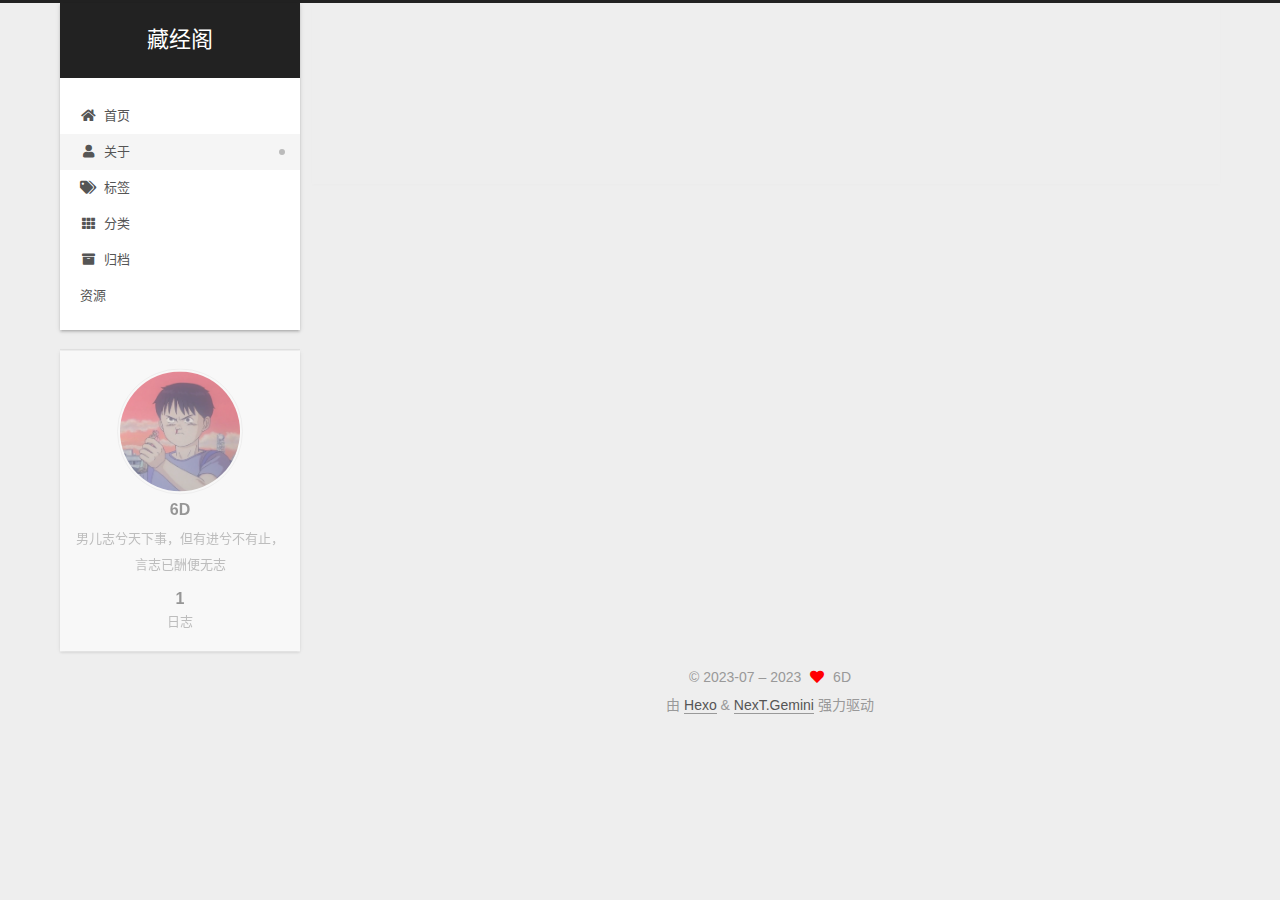
==== about/index.html @ 5d613f97 "Site updated: 2023-07-07 13:40:07" ====
<!DOCTYPE html>
<html lang="zh-CN">
<head>
  <meta charset="UTF-8">
<meta name="viewport" content="width=device-width, initial-scale=1, maximum-scale=2">
<meta name="theme-color" content="#222">
<meta name="generator" content="Hexo 6.3.0">
  <link rel="apple-touch-icon" sizes="180x180" href="/images/apple-touch-icon-next.png">
  <link rel="icon" type="image/png" sizes="32x32" href="/images/favicon-32x32-next.png">
  <link rel="icon" type="image/png" sizes="16x16" href="/images/favicon-16x16-next.png">
  <link rel="mask-icon" href="/images/logo.svg" color="#222">

<link rel="stylesheet" href="/css/main.css">


<link rel="stylesheet" href="/lib/font-awesome/css/all.min.css">

<script id="hexo-configurations">
    var NexT = window.NexT || {};
    var CONFIG = {"hostname":"6d-pj.github.io","root":"/","scheme":"Gemini","version":"7.8.0","exturl":false,"sidebar":{"position":"left","display":"post","padding":18,"offset":12,"onmobile":false},"copycode":{"enable":false,"show_result":false,"style":null},"back2top":{"enable":true,"sidebar":false,"scrollpercent":false},"bookmark":{"enable":false,"color":"#222","save":"auto"},"fancybox":false,"mediumzoom":false,"lazyload":false,"pangu":false,"comments":{"style":"tabs","active":null,"storage":true,"lazyload":false,"nav":null},"algolia":{"hits":{"per_page":10},"labels":{"input_placeholder":"Search for Posts","hits_empty":"We didn't find any results for the search: ${query}","hits_stats":"${hits} results found in ${time} ms"}},"localsearch":{"enable":false,"trigger":"auto","top_n_per_article":1,"unescape":false,"preload":false},"motion":{"enable":true,"async":false,"transition":{"post_block":"fadeIn","post_header":"slideDownIn","post_body":"slideDownIn","coll_header":"slideLeftIn","sidebar":"slideUpIn"}}};
  </script>

  <meta name="description" content="男儿志兮天下事，但有进兮不有止，言志已酬便无志">
<meta property="og:type" content="website">
<meta property="og:title" content="关于">
<meta property="og:url" content="https://6d-pj.github.io/about/index.html">
<meta property="og:site_name" content="藏经阁">
<meta property="og:description" content="男儿志兮天下事，但有进兮不有止，言志已酬便无志">
<meta property="og:locale" content="zh_CN">
<meta property="article:published_time" content="2023-07-07T03:17:00.000Z">
<meta property="article:modified_time" content="2023-07-07T03:21:15.399Z">
<meta property="article:author" content="6D">
<meta name="twitter:card" content="summary">

<link rel="canonical" href="https://6d-pj.github.io/about/">


<script id="page-configurations">
  // https://hexo.io/docs/variables.html
  CONFIG.page = {
    sidebar: "",
    isHome : false,
    isPost : false,
    lang   : 'zh-CN'
  };
</script>

  <title>关于 | 藏经阁
</title>
  






  <noscript>
  <style>
  .use-motion .brand,
  .use-motion .menu-item,
  .sidebar-inner,
  .use-motion .post-block,
  .use-motion .pagination,
  .use-motion .comments,
  .use-motion .post-header,
  .use-motion .post-body,
  .use-motion .collection-header { opacity: initial; }

  .use-motion .site-title,
  .use-motion .site-subtitle {
    opacity: initial;
    top: initial;
  }

  .use-motion .logo-line-before i { left: initial; }
  .use-motion .logo-line-after i { right: initial; }
  </style>
</noscript>

</head>

<body itemscope itemtype="http://schema.org/WebPage">
  <div class="container use-motion">
    <div class="headband"></div>

    <header class="header" itemscope itemtype="http://schema.org/WPHeader">
      <div class="header-inner"><div class="site-brand-container">
  <div class="site-nav-toggle">
    <div class="toggle" aria-label="切换导航栏">
      <span class="toggle-line toggle-line-first"></span>
      <span class="toggle-line toggle-line-middle"></span>
      <span class="toggle-line toggle-line-last"></span>
    </div>
  </div>

  <div class="site-meta">

    <a href="/" class="brand" rel="start">
      <span class="logo-line-before"><i></i></span>
      <h1 class="site-title">藏经阁</h1>
      <span class="logo-line-after"><i></i></span>
    </a>
  </div>

  <div class="site-nav-right">
    <div class="toggle popup-trigger">
    </div>
  </div>
</div>




<nav class="site-nav">
  <ul id="menu" class="main-menu menu">
        <li class="menu-item menu-item-home">

    <a href="/" rel="section"><i class="fa fa-home fa-fw"></i>首页</a>

  </li>
        <li class="menu-item menu-item-about">

    <a href="/about/" rel="section"><i class="fa fa-user fa-fw"></i>关于</a>

  </li>
        <li class="menu-item menu-item-tags">

    <a href="/tags/" rel="section"><i class="fa fa-tags fa-fw"></i>标签</a>

  </li>
        <li class="menu-item menu-item-categories">

    <a href="/categories/" rel="section"><i class="fa fa-th fa-fw"></i>分类</a>

  </li>
        <li class="menu-item menu-item-archives">

    <a href="/archives/" rel="section"><i class="fa fa-archive fa-fw"></i>归档</a>

  </li>
        <li class="menu-item menu-item-resources">

    <a href="/resources/" rel="section"><i class="download fa-fw"></i>资源</a>

  </li>
  </ul>
</nav>




</div>
    </header>

    
  <div class="back-to-top">
    <i class="fa fa-arrow-up"></i>
    <span>0%</span>
  </div>


    <main class="main">
      <div class="main-inner">
        <div class="content-wrap">
          
  
  

          <div class="content page posts-expand">
            

    
    
    
    <div class="post-block" lang="zh-CN">
      <header class="post-header">

<h1 class="post-title" itemprop="name headline">关于
</h1>

<div class="post-meta">
  

</div>

</header>

      
      
      
      <div class="post-body">
          
      </div>
      
      
      
    </div>
    

    
    
    


          </div>
          

<script>
  window.addEventListener('tabs:register', () => {
    let { activeClass } = CONFIG.comments;
    if (CONFIG.comments.storage) {
      activeClass = localStorage.getItem('comments_active') || activeClass;
    }
    if (activeClass) {
      let activeTab = document.querySelector(`a[href="#comment-${activeClass}"]`);
      if (activeTab) {
        activeTab.click();
      }
    }
  });
  if (CONFIG.comments.storage) {
    window.addEventListener('tabs:click', event => {
      if (!event.target.matches('.tabs-comment .tab-content .tab-pane')) return;
      let commentClass = event.target.classList[1];
      localStorage.setItem('comments_active', commentClass);
    });
  }
</script>

        </div>
          
  
  <div class="toggle sidebar-toggle">
    <span class="toggle-line toggle-line-first"></span>
    <span class="toggle-line toggle-line-middle"></span>
    <span class="toggle-line toggle-line-last"></span>
  </div>

  <aside class="sidebar">
    <div class="sidebar-inner">

      <ul class="sidebar-nav motion-element">
        <li class="sidebar-nav-toc">
          文章目录
        </li>
        <li class="sidebar-nav-overview">
          站点概览
        </li>
      </ul>

      <!--noindex-->
      <div class="post-toc-wrap sidebar-panel">
      </div>
      <!--/noindex-->

      <div class="site-overview-wrap sidebar-panel">
        <div class="site-author motion-element" itemprop="author" itemscope itemtype="http://schema.org/Person">
    <img class="site-author-image" itemprop="image" alt="6D"
      src="/images/avatar.jpg">
  <p class="site-author-name" itemprop="name">6D</p>
  <div class="site-description" itemprop="description">男儿志兮天下事，但有进兮不有止，言志已酬便无志</div>
</div>
<div class="site-state-wrap motion-element">
  <nav class="site-state">
      <div class="site-state-item site-state-posts">
          <a href="/archives/">
        
          <span class="site-state-item-count">1</span>
          <span class="site-state-item-name">日志</span>
        </a>
      </div>
  </nav>
</div>



      </div>

    </div>
  </aside>
  <div id="sidebar-dimmer"></div>


      </div>
    </main>

    <footer class="footer">
      <div class="footer-inner">
        

        

<div class="copyright">
  
  &copy; 2023-07 – 
  <span itemprop="copyrightYear">2023</span>
  <span class="with-love">
    <i class="fa fa-heart"></i>
  </span>
  <span class="author" itemprop="copyrightHolder">6D</span>
</div>
  <div class="powered-by">由 <a href="https://hexo.io/" class="theme-link" rel="noopener" target="_blank">Hexo</a> & <a href="https://theme-next.org/" class="theme-link" rel="noopener" target="_blank">NexT.Gemini</a> 强力驱动
  </div>

        








      </div>
    </footer>
  </div>

  
  <script src="/lib/anime.min.js"></script>
  <script src="/lib/velocity/velocity.min.js"></script>
  <script src="/lib/velocity/velocity.ui.min.js"></script>

<script src="/js/utils.js"></script>

<script src="/js/motion.js"></script>


<script src="/js/schemes/pisces.js"></script>


<script src="/js/next-boot.js"></script>




  















  

  

</body>
</html>
---- css/main.css ----
:root {
  --body-bg-color: #eee;
  --content-bg-color: #fff;
  --card-bg-color: #f5f5f5;
  --text-color: #555;
  --blockquote-color: #666;
  --link-color: #555;
  --link-hover-color: #222;
  --brand-color: #fff;
  --brand-hover-color: #fff;
  --table-row-odd-bg-color: #f9f9f9;
  --table-row-hover-bg-color: #f5f5f5;
  --menu-item-bg-color: #f5f5f5;
  --btn-default-bg: #fff;
  --btn-default-color: #555;
  --btn-default-border-color: #555;
  --btn-default-hover-bg: #222;
  --btn-default-hover-color: #fff;
  --btn-default-hover-border-color: #222;
}
html {
  line-height: 1.15; /* 1 */
  -webkit-text-size-adjust: 100%; /* 2 */
}
body {
  margin: 0;
}
main {
  display: block;
}
h1 {
  font-size: 2em;
  margin: 0.67em 0;
}
hr {
  box-sizing: content-box; /* 1 */
  height: 0; /* 1 */
  overflow: visible; /* 2 */
}
pre {
  font-family: monospace, monospace; /* 1 */
  font-size: 1em; /* 2 */
}
a {
  background: transparent;
}
abbr[title] {
  border-bottom: none; /* 1 */
  text-decoration: underline; /* 2 */
  text-decoration: underline dotted; /* 2 */
}
b,
strong {
  font-weight: bolder;
}
code,
kbd,
samp {
  font-family: monospace, monospace; /* 1 */
  font-size: 1em; /* 2 */
}
small {
  font-size: 80%;
}
sub,
sup {
  font-size: 75%;
  line-height: 0;
  position: relative;
  vertical-align: baseline;
}
sub {
  bottom: -0.25em;
}
sup {
  top: -0.5em;
}
img {
  border-style: none;
}
button,
input,
optgroup,
select,
textarea {
  font-family: inherit; /* 1 */
  font-size: 100%; /* 1 */
  line-height: 1.15; /* 1 */
  margin: 0; /* 2 */
}
button,
input {
/* 1 */
  overflow: visible;
}
button,
select {
/* 1 */
  text-transform: none;
}
button,
[type='button'],
[type='reset'],
[type='submit'] {
  -webkit-appearance: button;
}
button::-moz-focus-inner,
[type='button']::-moz-focus-inner,
[type='reset']::-moz-focus-inner,
[type='submit']::-moz-focus-inner {
  border-style: none;
  padding: 0;
}
button:-moz-focusring,
[type='button']:-moz-focusring,
[type='reset']:-moz-focusring,
[type='submit']:-moz-focusring {
  outline: 1px dotted ButtonText;
}
fieldset {
  padding: 0.35em 0.75em 0.625em;
}
legend {
  box-sizing: border-box; /* 1 */
  color: inherit; /* 2 */
  display: table; /* 1 */
  max-width: 100%; /* 1 */
  padding: 0; /* 3 */
  white-space: normal; /* 1 */
}
progress {
  vertical-align: baseline;
}
textarea {
  overflow: auto;
}
[type='checkbox'],
[type='radio'] {
  box-sizing: border-box; /* 1 */
  padding: 0; /* 2 */
}
[type='number']::-webkit-inner-spin-button,
[type='number']::-webkit-outer-spin-button {
  height: auto;
}
[type='search'] {
  outline-offset: -2px; /* 2 */
  -webkit-appearance: textfield; /* 1 */
}
[type='search']::-webkit-search-decoration {
  -webkit-appearance: none;
}
::-webkit-file-upload-button {
  font: inherit; /* 2 */
  -webkit-appearance: button; /* 1 */
}
details {
  display: block;
}
summary {
  display: list-item;
}
template {
  display: none;
}
[hidden] {
  display: none;
}
::selection {
  background: #262a30;
  color: #eee;
}
html,
body {
  height: 100%;
}
body {
  background: var(--body-bg-color);
  color: var(--text-color);
  font-family: 'Lato', "PingFang SC", "Microsoft YaHei", sans-serif;
  font-size: 1em;
  line-height: 2;
}
@media (max-width: 991px) {
  body {
    padding-left: 0 !important;
    padding-right: 0 !important;
  }
}
h1,
h2,
h3,
h4,
h5,
h6 {
  font-family: 'Lato', "PingFang SC", "Microsoft YaHei", sans-serif;
  font-weight: bold;
  line-height: 1.5;
  margin: 20px 0 15px;
}
h1 {
  font-size: 1.5em;
}
h2 {
  font-size: 1.375em;
}
h3 {
  font-size: 1.25em;
}
h4 {
  font-size: 1.125em;
}
h5 {
  font-size: 1em;
}
h6 {
  font-size: 0.875em;
}
p {
  margin: 0 0 20px 0;
}
a,
span.exturl {
  border-bottom: 1px solid #999;
  color: var(--link-color);
  outline: 0;
  text-decoration: none;
  overflow-wrap: break-word;
  word-wrap: break-word;
  cursor: pointer;
}
a:hover,
span.exturl:hover {
  border-bottom-color: var(--link-hover-color);
  color: var(--link-hover-color);
}
iframe,
img,
video {
  display: block;
  margin-left: auto;
  margin-right: auto;
  max-width: 100%;
}
hr {
  background-image: repeating-linear-gradient(-45deg, #ddd, #ddd 4px, transparent 4px, transparent 8px);
  border: 0;
  height: 3px;
  margin: 40px 0;
}
blockquote {
  border-left: 4px solid #ddd;
  color: var(--blockquote-color);
  margin: 0;
  padding: 0 15px;
}
blockquote cite::before {
  content: '-';
  padding: 0 5px;
}
dt {
  font-weight: bold;
}
dd {
  margin: 0;
  padding: 0;
}
kbd {
  background-color: #f5f5f5;
  background-image: linear-gradient(#eee, #fff, #eee);
  border: 1px solid #ccc;
  border-radius: 0.2em;
  box-shadow: 0.1em 0.1em 0.2em rgba(0,0,0,0.1);
  color: #555;
  font-family: inherit;
  padding: 0.1em 0.3em;
  white-space: nowrap;
}
.table-container {
  overflow: auto;
}
table {
  border-collapse: collapse;
  border-spacing: 0;
  font-size: 0.875em;
  margin: 0 0 20px 0;
  width: 100%;
}
tbody tr:nth-of-type(odd) {
  background: var(--table-row-odd-bg-color);
}
tbody tr:hover {
  background: var(--table-row-hover-bg-color);
}
caption,
th,
td {
  font-weight: normal;
  padding: 8px;
  vertical-align: middle;
}
th,
td {
  border: 1px solid #ddd;
  border-bottom: 3px solid #ddd;
}
th {
  font-weight: 700;
  padding-bottom: 10px;
}
td {
  border-bottom-width: 1px;
}
.btn {
  background: var(--btn-default-bg);
  border: 2px solid var(--btn-default-border-color);
  border-radius: 2px;
  color: var(--btn-default-color);
  display: inline-block;
  font-size: 0.875em;
  line-height: 2;
  padding: 0 20px;
  text-decoration: none;
  transition-property: background-color;
  transition-delay: 0s;
  transition-duration: 0.2s;
  transition-timing-function: ease-in-out;
}
.btn:hover {
  background: var(--btn-default-hover-bg);
  border-color: var(--btn-default-hover-border-color);
  color: var(--btn-default-hover-color);
}
.btn + .btn {
  margin: 0 0 8px 8px;
}
.btn .fa-fw {
  text-align: left;
  width: 1.285714285714286em;
}
.toggle {
  line-height: 0;
}
.toggle .toggle-line {
  background: #fff;
  display: inline-block;
  height: 2px;
  left: 0;
  position: relative;
  top: 0;
  transition: all 0.4s;
  vertical-align: top;
  width: 100%;
}
.toggle .toggle-line:not(:first-child) {
  margin-top: 3px;
}
.toggle.toggle-arrow .toggle-line-first {
  left: 50%;
  top: 2px;
  transform: rotate(45deg);
  width: 50%;
}
.toggle.toggle-arrow .toggle-line-middle {
  left: 2px;
  width: 90%;
}
.toggle.toggle-arrow .toggle-line-last {
  left: 50%;
  top: -2px;
  transform: rotate(-45deg);
  width: 50%;
}
.toggle.toggle-close .toggle-line-first {
  transform: rotate(-45deg);
  top: 5px;
}
.toggle.toggle-close .toggle-line-middle {
  opacity: 0;
}
.toggle.toggle-close .toggle-line-last {
  transform: rotate(45deg);
  top: -5px;
}
.highlight,
pre {
  background: #f7f7f7;
  color: #4d4d4c;
  line-height: 1.6;
  margin: 0 auto 20px;
}
pre,
code {
  font-family: consolas, Menlo, monospace, "PingFang SC", "Microsoft YaHei";
}
code {
  background: #eee;
  border-radius: 3px;
  color: #555;
  padding: 2px 4px;
  overflow-wrap: break-word;
  word-wrap: break-word;
}
.highlight *::selection {
  background: #d6d6d6;
}
.highlight pre {
  border: 0;
  margin: 0;
  padding: 10px 0;
}
.highlight table {
  border: 0;
  margin: 0;
  width: auto;
}
.highlight td {
  border: 0;
  padding: 0;
}
.highlight figcaption {
  background: #eff2f3;
  color: #4d4d4c;
  display: flex;
  font-size: 0.875em;
  justify-content: space-between;
  line-height: 1.2;
  padding: 0.5em;
}
.highlight figcaption a {
  color: #4d4d4c;
}
.highlight figcaption a:hover {
  border-bottom-color: #4d4d4c;
}
.highlight .gutter {
  -moz-user-select: none;
  -ms-user-select: none;
  -webkit-user-select: none;
  user-select: none;
}
.highlight .gutter pre {
  background: #eff2f3;
  color: #869194;
  padding-left: 10px;
  padding-right: 10px;
  text-align: right;
}
.highlight .code pre {
  background: #f7f7f7;
  padding-left: 10px;
  width: 100%;
}
.gist table {
  width: auto;
}
.gist table td {
  border: 0;
}
pre {
  overflow: auto;
  padding: 10px;
}
pre code {
  background: none;
  color: #4d4d4c;
  font-size: 0.875em;
  padding: 0;
  text-shadow: none;
}
pre .deletion {
  background: #fdd;
}
pre .addition {
  background: #dfd;
}
pre .meta {
  color: #eab700;
  -moz-user-select: none;
  -ms-user-select: none;
  -webkit-user-select: none;
  user-select: none;
}
pre .comment {
  color: #8e908c;
}
pre .variable,
pre .attribute,
pre .tag,
pre .name,
pre .regexp,
pre .ruby .constant,
pre .xml .tag .title,
pre .xml .pi,
pre .xml .doctype,
pre .html .doctype,
pre .css .id,
pre .css .class,
pre .css .pseudo {
  color: #c82829;
}
pre .number,
pre .preprocessor,
pre .built_in,
pre .builtin-name,
pre .literal,
pre .params,
pre .constant,
pre .command {
  color: #f5871f;
}
pre .ruby .class .title,
pre .css .rules .attribute,
pre .string,
pre .symbol,
pre .value,
pre .inheritance,
pre .header,
pre .ruby .symbol,
pre .xml .cdata,
pre .special,
pre .formula {
  color: #718c00;
}
pre .title,
pre .css .hexcolor {
  color: #3e999f;
}
pre .function,
pre .python .decorator,
pre .python .title,
pre .ruby .function .title,
pre .ruby .title .keyword,
pre .perl .sub,
pre .javascript .title,
pre .coffeescript .title {
  color: #4271ae;
}
pre .keyword,
pre .javascript .function {
  color: #8959a8;
}
.blockquote-center {
  border-left: none;
  margin: 40px 0;
  padding: 0;
  position: relative;
  text-align: center;
}
.blockquote-center .fa {
  display: block;
  opacity: 0.6;
  position: absolute;
  width: 100%;
}
.blockquote-center .fa-quote-left {
  border-top: 1px solid #ccc;
  text-align: left;
  top: -20px;
}
.blockquote-center .fa-quote-right {
  border-bottom: 1px solid #ccc;
  text-align: right;
  bottom: -20px;
}
.blockquote-center p,
.blockquote-center div {
  text-align: center;
}
.post-body .group-picture img {
  margin: 0 auto;
  padding: 0 3px;
}
.group-picture-row {
  margin-bottom: 6px;
  overflow: hidden;
}
.group-picture-column {
  float: left;
  margin-bottom: 10px;
}
.post-body .label {
  color: #555;
  display: inline;
  padding: 0 2px;
}
.post-body .label.default {
  background: #f0f0f0;
}
.post-body .label.primary {
  background: #efe6f7;
}
.post-body .label.info {
  background: #e5f2f8;
}
.post-body .label.success {
  background: #e7f4e9;
}
.post-body .label.warning {
  background: #fcf6e1;
}
.post-body .label.danger {
  background: #fae8eb;
}
.post-body .tabs {
  margin-bottom: 20px;
}
.post-body .tabs,
.tabs-comment {
  display: block;
  padding-top: 10px;
  position: relative;
}
.post-body .tabs ul.nav-tabs,
.tabs-comment ul.nav-tabs {
  display: flex;
  flex-wrap: wrap;
  margin: 0;
  margin-bottom: -1px;
  padding: 0;
}
@media (max-width: 413px) {
  .post-body .tabs ul.nav-tabs,
  .tabs-comment ul.nav-tabs {
    display: block;
    margin-bottom: 5px;
  }
}
.post-body .tabs ul.nav-tabs li.tab,
.tabs-comment ul.nav-tabs li.tab {
  border-bottom: 1px solid #ddd;
  border-left: 1px solid transparent;
  border-right: 1px solid transparent;
  border-top: 3px solid transparent;
  flex-grow: 1;
  list-style-type: none;
  border-radius: 0 0 0 0;
}
@media (max-width: 413px) {
  .post-body .tabs ul.nav-tabs li.tab,
  .tabs-comment ul.nav-tabs li.tab {
    border-bottom: 1px solid transparent;
    border-left: 3px solid transparent;
    border-right: 1px solid transparent;
    border-top: 1px solid transparent;
  }
}
@media (max-width: 413px) {
  .post-body .tabs ul.nav-tabs li.tab,
  .tabs-comment ul.nav-tabs li.tab {
    border-radius: 0;
  }
}
.post-body .tabs ul.nav-tabs li.tab a,
.tabs-comment ul.nav-tabs li.tab a {
  border-bottom: initial;
  display: block;
  line-height: 1.8;
  outline: 0;
  padding: 0.25em 0.75em;
  text-align: center;
  transition-delay: 0s;
  transition-duration: 0.2s;
  transition-timing-function: ease-out;
}
.post-body .tabs ul.nav-tabs li.tab a i,
.tabs-comment ul.nav-tabs li.tab a i {
  width: 1.285714285714286em;
}
.post-body .tabs ul.nav-tabs li.tab.active,
.tabs-comment ul.nav-tabs li.tab.active {
  border-bottom: 1px solid transparent;
  border-left: 1px solid #ddd;
  border-right: 1px solid #ddd;
  border-top: 3px solid #fc6423;
}
@media (max-width: 413px) {
  .post-body .tabs ul.nav-tabs li.tab.active,
  .tabs-comment ul.nav-tabs li.tab.active {
    border-bottom: 1px solid #ddd;
    border-left: 3px solid #fc6423;
    border-right: 1px solid #ddd;
    border-top: 1px solid #ddd;
  }
}
.post-body .tabs ul.nav-tabs li.tab.active a,
.tabs-comment ul.nav-tabs li.tab.active a {
  color: var(--link-color);
  cursor: default;
}
.post-body .tabs .tab-content .tab-pane,
.tabs-comment .tab-content .tab-pane {
  border: 1px solid #ddd;
  border-top: 0;
  padding: 20px 20px 0 20px;
  border-radius: 0;
}
.post-body .tabs .tab-content .tab-pane:not(.active),
.tabs-comment .tab-content .tab-pane:not(.active) {
  display: none;
}
.post-body .tabs .tab-content .tab-pane.active,
.tabs-comment .tab-content .tab-pane.active {
  display: block;
}
.post-body .tabs .tab-content .tab-pane.active:nth-of-type(1),
.tabs-comment .tab-content .tab-pane.active:nth-of-type(1) {
  border-radius: 0 0 0 0;
}
@media (max-width: 413px) {
  .post-body .tabs .tab-content .tab-pane.active:nth-of-type(1),
  .tabs-comment .tab-content .tab-pane.active:nth-of-type(1) {
    border-radius: 0;
  }
}
.post-body .note {
  border-radius: 3px;
  margin-bottom: 20px;
  padding: 1em;
  position: relative;
  border: 1px solid #eee;
  border-left-width: 5px;
}
.post-body .note h2,
.post-body .note h3,
.post-body .note h4,
.post-body .note h5,
.post-body .note h6 {
  margin-top: 0;
  border-bottom: initial;
  margin-bottom: 0;
  padding-top: 0;
}
.post-body .note p:first-child,
.post-body .note ul:first-child,
.post-body .note ol:first-child,
.post-body .note table:first-child,
.post-body .note pre:first-child,
.post-body .note blockquote:first-child,
.post-body .note img:first-child {
  margin-top: 0;
}
.post-body .note p:last-child,
.post-body .note ul:last-child,
.post-body .note ol:last-child,
.post-body .note table:last-child,
.post-body .note pre:last-child,
.post-body .note blockquote:last-child,
.post-body .note img:last-child {
  margin-bottom: 0;
}
.post-body .note.default {
  border-left-color: #777;
}
.post-body .note.default h2,
.post-body .note.default h3,
.post-body .note.default h4,
.post-body .note.default h5,
.post-body .note.default h6 {
  color: #777;
}
.post-body .note.primary {
  border-left-color: #6f42c1;
}
.post-body .note.primary h2,
.post-body .note.primary h3,
.post-body .note.primary h4,
.post-body .note.primary h5,
.post-body .note.primary h6 {
  color: #6f42c1;
}
.post-body .note.info {
  border-left-color: #428bca;
}
.post-body .note.info h2,
.post-body .note.info h3,
.post-body .note.info h4,
.post-body .note.info h5,
.post-body .note.info h6 {
  color: #428bca;
}
.post-body .note.success {
  border-left-color: #5cb85c;
}
.post-body .note.success h2,
.post-body .note.success h3,
.post-body .note.success h4,
.post-body .note.success h5,
.post-body .note.success h6 {
  color: #5cb85c;
}
.post-body .note.warning {
  border-left-color: #f0ad4e;
}
.post-body .note.warning h2,
.post-body .note.warning h3,
.post-body .note.warning h4,
.post-body .note.warning h5,
.post-body .note.warning h6 {
  color: #f0ad4e;
}
.post-body .note.danger {
  border-left-color: #d9534f;
}
.post-body .note.danger h2,
.post-body .note.danger h3,
.post-body .note.danger h4,
.post-body .note.danger h5,
.post-body .note.danger h6 {
  color: #d9534f;
}
.pagination .prev,
.pagination .next,
.pagination .page-number,
.pagination .space {
  display: inline-block;
  margin: 0 10px;
  padding: 0 11px;
  position: relative;
  top: -1px;
}
@media (max-width: 767px) {
  .pagination .prev,
  .pagination .next,
  .pagination .page-number,
  .pagination .space {
    margin: 0 5px;
  }
}
.pagination {
  border-top: 1px solid #eee;
  margin: 120px 0 0;
  text-align: center;
}
.pagination .prev,
.pagination .next,
.pagination .page-number {
  border-bottom: 0;
  border-top: 1px solid #eee;
  transition-property: border-color;
  transition-delay: 0s;
  transition-duration: 0.2s;
  transition-timing-function: ease-in-out;
}
.pagination .prev:hover,
.pagination .next:hover,
.pagination .page-number:hover {
  border-top-color: #222;
}
.pagination .space {
  margin: 0;
  padding: 0;
}
.pagination .prev {
  margin-left: 0;
}
.pagination .next {
  margin-right: 0;
}
.pagination .page-number.current {
  background: #ccc;
  border-top-color: #ccc;
  color: #fff;
}
@media (max-width: 767px) {
  .pagination {
    border-top: none;
  }
  .pagination .prev,
  .pagination .next,
  .pagination .page-number {
    border-bottom: 1px solid #eee;
    border-top: 0;
    margin-bottom: 10px;
    padding: 0 10px;
  }
  .pagination .prev:hover,
  .pagination .next:hover,
  .pagination .page-number:hover {
    border-bottom-color: #222;
  }
}
.comments {
  margin-top: 60px;
  overflow: hidden;
}
.comment-button-group {
  display: flex;
  flex-wrap: wrap-reverse;
  justify-content: center;
  margin: 1em 0;
}
.comment-button-group .comment-button {
  margin: 0.1em 0.2em;
}
.comment-button-group .comment-button.active {
  background: var(--btn-default-hover-bg);
  border-color: var(--btn-default-hover-border-color);
  color: var(--btn-default-hover-color);
}
.comment-position {
  display: none;
}
.comment-position.active {
  display: block;
}
.tabs-comment {
  background: var(--content-bg-color);
  margin-top: 4em;
  padding-top: 0;
}
.tabs-comment .comments {
  border: 0;
  box-shadow: none;
  margin-top: 0;
  padding-top: 0;
}
.container {
  min-height: 100%;
  position: relative;
}
.main-inner {
  margin: 0 auto;
  width: calc(100% - 20px);
}
@media (min-width: 1200px) {
  .main-inner {
    width: 1160px;
  }
}
@media (min-width: 1600px) {
  .main-inner {
    width: 73%;
  }
}
@media (max-width: 767px) {
  .content-wrap {
    padding: 0 20px;
  }
}
.header {
  background: transparent;
}
.header-inner {
  margin: 0 auto;
  width: calc(100% - 20px);
}
@media (min-width: 1200px) {
  .header-inner {
    width: 1160px;
  }
}
@media (min-width: 1600px) {
  .header-inner {
    width: 73%;
  }
}
.site-brand-container {
  display: flex;
  flex-shrink: 0;
  padding: 0 10px;
}
.headband {
  background: #222;
  height: 3px;
}
.site-meta {
  flex-grow: 1;
  text-align: center;
}
@media (max-width: 767px) {
  .site-meta {
    text-align: center;
  }
}
.brand {
  border-bottom: none;
  color: var(--brand-color);
  display: inline-block;
  line-height: 1.375em;
  padding: 0 40px;
  position: relative;
}
.brand:hover {
  color: var(--brand-hover-color);
}
.site-title {
  font-family: 'Lato', "PingFang SC", "Microsoft YaHei", sans-serif;
  font-size: 1.375em;
  font-weight: normal;
  margin: 0;
}
.site-subtitle {
  color: #ddd;
  font-size: 0.8125em;
  margin: 10px 0;
}
.use-motion .brand {
  opacity: 0;
}
.use-motion .site-title,
.use-motion .site-subtitle,
.use-motion .custom-logo-image {
  opacity: 0;
  position: relative;
  top: -10px;
}
.site-nav-toggle,
.site-nav-right {
  display: none;
}
@media (max-width: 767px) {
  .site-nav-toggle,
  .site-nav-right {
    display: flex;
    flex-direction: column;
    justify-content: center;
  }
}
.site-nav-toggle .toggle,
.site-nav-right .toggle {
  color: var(--text-color);
  padding: 10px;
  width: 22px;
}
.site-nav-toggle .toggle .toggle-line,
.site-nav-right .toggle .toggle-line {
  background: var(--text-color);
  border-radius: 1px;
}
.site-nav {
  display: block;
}
@media (max-width: 767px) {
  .site-nav {
    clear: both;
    display: none;
  }
}
.site-nav.site-nav-on {
  display: block;
}
.menu {
  margin-top: 20px;
  padding-left: 0;
  text-align: center;
}
.menu-item {
  display: inline-block;
  list-style: none;
  margin: 0 10px;
}
@media (max-width: 767px) {
  .menu-item {
    display: block;
    margin-top: 10px;
  }
  .menu-item.menu-item-search {
    display: none;
  }
}
.menu-item a,
.menu-item span.exturl {
  border-bottom: 0;
  display: block;
  font-size: 0.8125em;
  transition-property: border-color;
  transition-delay: 0s;
  transition-duration: 0.2s;
  transition-timing-function: ease-in-out;
}
@media (hover: none) {
  .menu-item a:hover,
  .menu-item span.exturl:hover {
    border-bottom-color: transparent !important;
  }
}
.menu-item .fa,
.menu-item .fab,
.menu-item .far,
.menu-item .fas {
  margin-right: 8px;
}
.menu-item .badge {
  display: inline-block;
  font-weight: bold;
  line-height: 1;
  margin-left: 0.35em;
  margin-top: 0.35em;
  text-align: center;
  white-space: nowrap;
}
@media (max-width: 767px) {
  .menu-item .badge {
    float: right;
    margin-left: 0;
  }
}
.menu-item-active a,
.menu .menu-item a:hover,
.menu .menu-item span.exturl:hover {
  background: var(--menu-item-bg-color);
}
.use-motion .menu-item {
  opacity: 0;
}
.sidebar {
  background: #222;
  bottom: 0;
  box-shadow: inset 0 2px 6px #000;
  position: fixed;
  top: 0;
}
@media (max-width: 991px) {
  .sidebar {
    display: none;
  }
}
.sidebar-inner {
  color: #999;
  padding: 18px 10px;
  text-align: center;
}
.cc-license {
  margin-top: 10px;
  text-align: center;
}
.cc-license .cc-opacity {
  border-bottom: none;
  opacity: 0.7;
}
.cc-license .cc-opacity:hover {
  opacity: 0.9;
}
.cc-license img {
  display: inline-block;
}
.site-author-image {
  border: 1px solid #eee;
  display: block;
  margin: 0 auto;
  max-width: 120px;
  padding: 2px;
  border-radius: 50%;
}
.site-author-name {
  color: var(--text-color);
  font-weight: 600;
  margin: 0;
  text-align: center;
}
.site-description {
  color: #999;
  font-size: 0.8125em;
  margin-top: 0;
  text-align: center;
}
.links-of-author {
  margin-top: 15px;
}
.links-of-author a,
.links-of-author span.exturl {
  border-bottom-color: #555;
  display: inline-block;
  font-size: 0.8125em;
  margin-bottom: 10px;
  margin-right: 10px;
  vertical-align: middle;
}
.links-of-author a::before,
.links-of-author span.exturl::before {
  background: #41ff4e;
  border-radius: 50%;
  content: ' ';
  display: inline-block;
  height: 4px;
  margin-right: 3px;
  vertical-align: middle;
  width: 4px;
}
.sidebar-button {
  margin-top: 15px;
}
.sidebar-button a {
  border: 1px solid #fc6423;
  border-radius: 4px;
  color: #fc6423;
  display: inline-block;
  padding: 0 15px;
}
.sidebar-button a .fa,
.sidebar-button a .fab,
.sidebar-button a .far,
.sidebar-button a .fas {
  margin-right: 5px;
}
.sidebar-button a:hover {
  background: #fc6423;
  border: 1px solid #fc6423;
  color: #fff;
}
.sidebar-button a:hover .fa,
.sidebar-button a:hover .fab,
.sidebar-button a:hover .far,
.sidebar-button a:hover .fas {
  color: #fff;
}
.links-of-blogroll {
  font-size: 0.8125em;
  margin-top: 10px;
}
.links-of-blogroll-title {
  font-size: 0.875em;
  font-weight: 600;
  margin-top: 0;
}
.links-of-blogroll-list {
  list-style: none;
  margin: 0;
  padding: 0;
}
#sidebar-dimmer {
  display: none;
}
@media (max-width: 767px) {
  #sidebar-dimmer {
    background: #000;
    display: block;
    height: 100%;
    left: 100%;
    opacity: 0;
    position: fixed;
    top: 0;
    width: 100%;
    z-index: 1100;
  }
  .sidebar-active + #sidebar-dimmer {
    opacity: 0.7;
    transform: translateX(-100%);
    transition: opacity 0.5s;
  }
}
.sidebar-nav {
  margin: 0;
  padding-bottom: 20px;
  padding-left: 0;
}
.sidebar-nav li {
  border-bottom: 1px solid transparent;
  color: var(--text-color);
  cursor: pointer;
  display: inline-block;
  font-size: 0.875em;
}
.sidebar-nav li.sidebar-nav-overview {
  margin-left: 10px;
}
.sidebar-nav li:hover {
  color: #fc6423;
}
.sidebar-nav .sidebar-nav-active {
  border-bottom-color: #fc6423;
  color: #fc6423;
}
.sidebar-nav .sidebar-nav-active:hover {
  color: #fc6423;
}
.sidebar-panel {
  display: none;
  overflow-x: hidden;
  overflow-y: auto;
}
.sidebar-panel-active {
  display: block;
}
.sidebar-toggle {
  background: #222;
  bottom: 45px;
  cursor: pointer;
  height: 14px;
  left: 30px;
  padding: 5px;
  position: fixed;
  width: 14px;
  z-index: 1300;
}
@media (max-width: 991px) {
  .sidebar-toggle {
    left: 20px;
    opacity: 0.8;
    display: none;
  }
}
.sidebar-toggle:hover .toggle-line {
  background: #fc6423;
}
.post-toc {
  font-size: 0.875em;
}
.post-toc ol {
  list-style: none;
  margin: 0;
  padding: 0 2px 5px 10px;
  text-align: left;
}
.post-toc ol > ol {
  padding-left: 0;
}
.post-toc ol a {
  transition-property: all;
  transition-delay: 0s;
  transition-duration: 0.2s;
  transition-timing-function: ease-in-out;
}
.post-toc .nav-item {
  line-height: 1.8;
  overflow: hidden;
  text-overflow: ellipsis;
  white-space: nowrap;
}
.post-toc .nav .nav-child {
  display: none;
}
.post-toc .nav .active > .nav-child {
  display: block;
}
.post-toc .nav .active-current > .nav-child {
  display: block;
}
.post-toc .nav .active-current > .nav-child > .nav-item {
  display: block;
}
.post-toc .nav .active > a {
  border-bottom-color: #fc6423;
  color: #fc6423;
}
.post-toc .nav .active-current > a {
  color: #fc6423;
}
.post-toc .nav .active-current > a:hover {
  color: #fc6423;
}
.site-state {
  display: flex;
  justify-content: center;
  line-height: 1.4;
  margin-top: 10px;
  overflow: hidden;
  text-align: center;
  white-space: nowrap;
}
.site-state-item {
  padding: 0 15px;
}
.site-state-item:not(:first-child) {
  border-left: 1px solid #eee;
}
.site-state-item a {
  border-bottom: none;
}
.site-state-item-count {
  display: block;
  font-size: 1em;
  font-weight: 600;
  text-align: center;
}
.site-state-item-name {
  color: #999;
  font-size: 0.8125em;
}
.footer {
  color: #999;
  font-size: 0.875em;
  padding: 20px 0;
}
.footer.footer-fixed {
  bottom: 0;
  left: 0;
  position: absolute;
  right: 0;
}
.footer-inner {
  box-sizing: border-box;
  margin: 0 auto;
  text-align: center;
  width: calc(100% - 20px);
}
@media (min-width: 1200px) {
  .footer-inner {
    width: 1160px;
  }
}
@media (min-width: 1600px) {
  .footer-inner {
    width: 73%;
  }
}
.languages {
  display: inline-block;
  font-size: 1.125em;
  position: relative;
}
.languages .lang-select-label span {
  margin: 0 0.5em;
}
.languages .lang-select {
  height: 100%;
  left: 0;
  opacity: 0;
  position: absolute;
  top: 0;
  width: 100%;
}
.with-love {
  color: #ff0000;
  display: inline-block;
  margin: 0 5px;
}
.powered-by,
.theme-info {
  display: inline-block;
}
@-moz-keyframes iconAnimate {
  0%, 100% {
    transform: scale(1);
  }
  10%, 30% {
    transform: scale(0.9);
  }
  20%, 40%, 60%, 80% {
    transform: scale(1.1);
  }
  50%, 70% {
    transform: scale(1.1);
  }
}
@-webkit-keyframes iconAnimate {
  0%, 100% {
    transform: scale(1);
  }
  10%, 30% {
    transform: scale(0.9);
  }
  20%, 40%, 60%, 80% {
    transform: scale(1.1);
  }
  50%, 70% {
    transform: scale(1.1);
  }
}
@-o-keyframes iconAnimate {
  0%, 100% {
    transform: scale(1);
  }
  10%, 30% {
    transform: scale(0.9);
  }
  20%, 40%, 60%, 80% {
    transform: scale(1.1);
  }
  50%, 70% {
    transform: scale(1.1);
  }
}
@keyframes iconAnimate {
  0%, 100% {
    transform: scale(1);
  }
  10%, 30% {
    transform: scale(0.9);
  }
  20%, 40%, 60%, 80% {
    transform: scale(1.1);
  }
  50%, 70% {
    transform: scale(1.1);
  }
}
.back-to-top {
  font-size: 12px;
  text-align: center;
  transition-delay: 0s;
  transition-duration: 0.2s;
  transition-timing-function: ease-in-out;
}
.back-to-top {
  background: #222;
  bottom: -100px;
  box-sizing: border-box;
  color: #fff;
  cursor: pointer;
  left: 30px;
  opacity: 0.6;
  padding: 0 6px;
  position: fixed;
  transition-property: bottom;
  z-index: 1300;
  width: 24px;
}
.back-to-top span {
  display: none;
}
.back-to-top:hover {
  color: #fc6423;
}
.back-to-top.back-to-top-on {
  bottom: 30px;
}
@media (max-width: 991px) {
  .back-to-top {
    left: 20px;
    opacity: 0.8;
  }
}
.post-body {
  font-family: 'Lato', "PingFang SC", "Microsoft YaHei", sans-serif;
  overflow-wrap: break-word;
  word-wrap: break-word;
}
@media (min-width: 1200px) {
  .post-body {
    font-size: 1.125em;
  }
}
.post-body .exturl .fa {
  font-size: 0.875em;
  margin-left: 4px;
}
.post-body .image-caption,
.post-body .figure .caption {
  color: #999;
  font-size: 0.875em;
  font-weight: bold;
  line-height: 1;
  margin: -20px auto 15px;
  text-align: center;
}
.post-sticky-flag {
  display: inline-block;
  transform: rotate(30deg);
}
.post-button {
  margin-top: 40px;
  text-align: center;
}
.use-motion .post-block,
.use-motion .pagination,
.use-motion .comments {
  opacity: 0;
}
.use-motion .post-header {
  opacity: 0;
}
.use-motion .post-body {
  opacity: 0;
}
.use-motion .collection-header {
  opacity: 0;
}
.posts-collapse {
  margin-left: 35px;
  position: relative;
}
@media (max-width: 767px) {
  .posts-collapse {
    margin-left: 0px;
    margin-right: 0px;
  }
}
.posts-collapse .collection-title {
  font-size: 1.125em;
  position: relative;
}
.posts-collapse .collection-title::before {
  background: #999;
  border: 1px solid #fff;
  border-radius: 50%;
  content: ' ';
  height: 10px;
  left: 0;
  margin-left: -6px;
  margin-top: -4px;
  position: absolute;
  top: 50%;
  width: 10px;
}
.posts-collapse .collection-year {
  font-size: 1.5em;
  font-weight: bold;
  margin: 60px 0;
  position: relative;
}
.posts-collapse .collection-year::before {
  background: #bbb;
  border-radius: 50%;
  content: ' ';
  height: 8px;
  left: 0;
  margin-left: -4px;
  margin-top: -4px;
  position: absolute;
  top: 50%;
  width: 8px;
}
.posts-collapse .collection-header {
  display: block;
  margin: 0 0 0 20px;
}
.posts-collapse .collection-header small {
  color: #bbb;
  margin-left: 5px;
}
.posts-collapse .post-header {
  border-bottom: 1px dashed #ccc;
  margin: 30px 0;
  padding-left: 15px;
  position: relative;
  transition-property: border;
  transition-delay: 0s;
  transition-duration: 0.2s;
  transition-timing-function: ease-in-out;
}
.posts-collapse .post-header::before {
  background: #bbb;
  border: 1px solid #fff;
  border-radius: 50%;
  content: ' ';
  height: 6px;
  left: 0;
  margin-left: -4px;
  position: absolute;
  top: 0.75em;
  transition-property: background;
  width: 6px;
  transition-delay: 0s;
  transition-duration: 0.2s;
  transition-timing-function: ease-in-out;
}
.posts-collapse .post-header:hover {
  border-bottom-color: #666;
}
.posts-collapse .post-header:hover::before {
  background: #222;
}
.posts-collapse .post-meta {
  display: inline;
  font-size: 0.75em;
  margin-right: 10px;
}
.posts-collapse .post-title {
  display: inline;
}
.posts-collapse .post-title a,
.posts-collapse .post-title span.exturl {
  border-bottom: none;
  color: var(--link-color);
}
.posts-collapse .post-title .fa-external-link-alt {
  font-size: 0.875em;
  margin-left: 5px;
}
.posts-collapse::before {
  background: #f5f5f5;
  content: ' ';
  height: 100%;
  left: 0;
  margin-left: -2px;
  position: absolute;
  top: 1.25em;
  width: 4px;
}
.post-eof {
  background: #ccc;
  height: 1px;
  margin: 80px auto 60px;
  text-align: center;
  width: 8%;
}
.post-block:last-of-type .post-eof {
  display: none;
}
.content {
  padding-top: 40px;
}
@media (min-width: 992px) {
  .post-body {
    text-align: justify;
  }
}
@media (max-width: 991px) {
  .post-body {
    text-align: justify;
  }
}
.post-body h1,
.post-body h2,
.post-body h3,
.post-body h4,
.post-body h5,
.post-body h6 {
  padding-top: 10px;
}
.post-body h1 .header-anchor,
.post-body h2 .header-anchor,
.post-body h3 .header-anchor,
.post-body h4 .header-anchor,
.post-body h5 .header-anchor,
.post-body h6 .header-anchor {
  border-bottom-style: none;
  color: #ccc;
  float: right;
  margin-left: 10px;
  visibility: hidden;
}
.post-body h1 .header-anchor:hover,
.post-body h2 .header-anchor:hover,
.post-body h3 .header-anchor:hover,
.post-body h4 .header-anchor:hover,
.post-body h5 .header-anchor:hover,
.post-body h6 .header-anchor:hover {
  color: inherit;
}
.post-body h1:hover .header-anchor,
.post-body h2:hover .header-anchor,
.post-body h3:hover .header-anchor,
.post-body h4:hover .header-anchor,
.post-body h5:hover .header-anchor,
.post-body h6:hover .header-anchor {
  visibility: visible;
}
.post-body iframe,
.post-body img,
.post-body video {
  margin-bottom: 20px;
}
.post-body .video-container {
  height: 0;
  margin-bottom: 20px;
  overflow: hidden;
  padding-top: 75%;
  position: relative;
  width: 100%;
}
.post-body .video-container iframe,
.post-body .video-container object,
.post-body .video-container embed {
  height: 100%;
  left: 0;
  margin: 0;
  position: absolute;
  top: 0;
  width: 100%;
}
.post-gallery {
  align-items: center;
  display: grid;
  grid-gap: 10px;
  grid-template-columns: 1fr 1fr 1fr;
  margin-bottom: 20px;
}
@media (max-width: 767px) {
  .post-gallery {
    grid-template-columns: 1fr 1fr;
  }
}
.post-gallery a {
  border: 0;
}
.post-gallery img {
  margin: 0;
}
.posts-expand .post-header {
  font-size: 1.125em;
}
.posts-expand .post-title {
  font-size: 1.5em;
  font-weight: normal;
  margin: initial;
  text-align: center;
  overflow-wrap: break-word;
  word-wrap: break-word;
}
.posts-expand .post-title-link {
  border-bottom: none;
  color: var(--link-color);
  display: inline-block;
  position: relative;
  vertical-align: top;
}
.posts-expand .post-title-link::before {
  background: var(--link-color);
  bottom: 0;
  content: '';
  height: 2px;
  left: 0;
  position: absolute;
  transform: scaleX(0);
  visibility: hidden;
  width: 100%;
  transition-delay: 0s;
  transition-duration: 0.2s;
  transition-timing-function: ease-in-out;
}
.posts-expand .post-title-link:hover::before {
  transform: scaleX(1);
  visibility: visible;
}
.posts-expand .post-title-link .fa-external-link-alt {
  font-size: 0.875em;
  margin-left: 5px;
}
.posts-expand .post-meta {
  color: #999;
  font-family: 'Lato', "PingFang SC", "Microsoft YaHei", sans-serif;
  font-size: 0.75em;
  margin: 3px 0 60px 0;
  text-align: center;
}
.posts-expand .post-meta .post-description {
  font-size: 0.875em;
  margin-top: 2px;
}
.posts-expand .post-meta time {
  border-bottom: 1px dashed #999;
  cursor: pointer;
}
.post-meta .post-meta-item + .post-meta-item::before {
  content: '|';
  margin: 0 0.5em;
}
.post-meta-divider {
  margin: 0 0.5em;
}
.post-meta-item-icon {
  margin-right: 3px;
}
@media (max-width: 991px) {
  .post-meta-item-icon {
    display: inline-block;
  }
}
@media (max-width: 991px) {
  .post-meta-item-text {
    display: none;
  }
}
.post-nav {
  border-top: 1px solid #eee;
  display: flex;
  justify-content: space-between;
  margin-top: 15px;
  padding: 10px 5px 0;
}
.post-nav-item {
  flex: 1;
}
.post-nav-item a {
  border-bottom: none;
  display: block;
  font-size: 0.875em;
  line-height: 1.6;
  position: relative;
}
.post-nav-item a:active {
  top: 2px;
}
.post-nav-item .fa {
  font-size: 0.75em;
}
.post-nav-item:first-child {
  margin-right: 15px;
}
.post-nav-item:first-child .fa {
  margin-right: 5px;
}
.post-nav-item:last-child {
  margin-left: 15px;
  text-align: right;
}
.post-nav-item:last-child .fa {
  margin-left: 5px;
}
.rtl.post-body p,
.rtl.post-body a,
.rtl.post-body h1,
.rtl.post-body h2,
.rtl.post-body h3,
.rtl.post-body h4,
.rtl.post-body h5,
.rtl.post-body h6,
.rtl.post-body li,
.rtl.post-body ul,
.rtl.post-body ol {
  direction: rtl;
  font-family: UKIJ Ekran;
}
.rtl.post-title {
  font-family: UKIJ Ekran;
}
.post-tags {
  margin-top: 40px;
  text-align: center;
}
.post-tags a {
  display: inline-block;
  font-size: 0.8125em;
}
.post-tags a:not(:last-child) {
  margin-right: 10px;
}
.post-widgets {
  border-top: 1px solid #eee;
  margin-top: 15px;
  text-align: center;
}
.wp_rating {
  height: 20px;
  line-height: 20px;
  margin-top: 10px;
  padding-top: 6px;
  text-align: center;
}
.social-like {
  display: flex;
  font-size: 0.875em;
  justify-content: center;
  text-align: center;
}
.reward-container {
  margin: 20px auto;
  padding: 10px 0;
  text-align: center;
  width: 90%;
}
.reward-container button {
  background: transparent;
  border: 1px solid #fc6423;
  border-radius: 0;
  color: #fc6423;
  cursor: pointer;
  line-height: 2;
  outline: 0;
  padding: 0 15px;
  vertical-align: text-top;
}
.reward-container button:hover {
  background: #fc6423;
  border: 1px solid transparent;
  color: #fa9366;
}
#qr {
  padding-top: 20px;
}
#qr a {
  border: 0;
}
#qr img {
  display: inline-block;
  margin: 0.8em 2em 0 2em;
  max-width: 100%;
  width: 180px;
}
#qr p {
  text-align: center;
}
.category-all-page .category-all-title {
  text-align: center;
}
.category-all-page .category-all {
  margin-top: 20px;
}
.category-all-page .category-list {
  list-style: none;
  margin: 0;
  padding: 0;
}
.category-all-page .category-list-item {
  margin: 5px 10px;
}
.category-all-page .category-list-count {
  color: #bbb;
}
.category-all-page .category-list-count::before {
  content: ' (';
  display: inline;
}
.category-all-page .category-list-count::after {
  content: ') ';
  display: inline;
}
.category-all-page .category-list-child {
  padding-left: 10px;
}
.event-list {
  padding: 0;
}
.event-list hr {
  background: #222;
  margin: 20px 0 45px 0;
}
.event-list hr::after {
  background: #222;
  color: #fff;
  content: 'NOW';
  display: inline-block;
  font-weight: bold;
  padding: 0 5px;
  text-align: right;
}
.event-list .event {
  background: #222;
  margin: 20px 0;
  min-height: 40px;
  padding: 15px 0 15px 10px;
}
.event-list .event .event-summary {
  color: #fff;
  margin: 0;
  padding-bottom: 3px;
}
.event-list .event .event-summary::before {
  animation: dot-flash 1s alternate infinite ease-in-out;
  color: #fff;
  content: '\f111';
  display: inline-block;
  font-size: 10px;
  margin-right: 25px;
  vertical-align: middle;
  font-family: 'Font Awesome 5 Free';
  font-weight: 900;
}
.event-list .event .event-relative-time {
  color: #bbb;
  display: inline-block;
  font-size: 12px;
  font-weight: normal;
  padding-left: 12px;
}
.event-list .event .event-details {
  color: #fff;
  display: block;
  line-height: 18px;
  margin-left: 56px;
  padding-bottom: 6px;
  padding-top: 3px;
  text-indent: -24px;
}
.event-list .event .event-details::before {
  color: #fff;
  display: inline-block;
  margin-right: 9px;
  text-align: center;
  text-indent: 0;
  width: 14px;
  font-family: 'Font Awesome 5 Free';
  font-weight: 900;
}
.event-list .event .event-details.event-location::before {
  content: '\f041';
}
.event-list .event .event-details.event-duration::before {
  content: '\f017';
}
.event-list .event-past {
  background: #f5f5f5;
}
.event-list .event-past .event-summary,
.event-list .event-past .event-details {
  color: #bbb;
  opacity: 0.9;
}
.event-list .event-past .event-summary::before,
.event-list .event-past .event-details::before {
  animation: none;
  color: #bbb;
}
@-moz-keyframes dot-flash {
  from {
    opacity: 1;
    transform: scale(1);
  }
  to {
    opacity: 0;
    transform: scale(0.8);
  }
}
@-webkit-keyframes dot-flash {
  from {
    opacity: 1;
    transform: scale(1);
  }
  to {
    opacity: 0;
    transform: scale(0.8);
  }
}
@-o-keyframes dot-flash {
  from {
    opacity: 1;
    transform: scale(1);
  }
  to {
    opacity: 0;
    transform: scale(0.8);
  }
}
@keyframes dot-flash {
  from {
    opacity: 1;
    transform: scale(1);
  }
  to {
    opacity: 0;
    transform: scale(0.8);
  }
}
ul.breadcrumb {
  font-size: 0.75em;
  list-style: none;
  margin: 1em 0;
  padding: 0 2em;
  text-align: center;
}
ul.breadcrumb li {
  display: inline;
}
ul.breadcrumb li + li::before {
  content: '/\00a0';
  font-weight: normal;
  padding: 0.5em;
}
ul.breadcrumb li + li:last-child {
  font-weight: bold;
}
.tag-cloud {
  text-align: center;
}
.tag-cloud a {
  display: inline-block;
  margin: 10px;
}
.tag-cloud a:hover {
  color: var(--link-hover-color) !important;
}
.header {
  margin: 0 auto;
  position: relative;
  width: calc(100% - 20px);
}
@media (min-width: 1200px) {
  .header {
    width: 1160px;
  }
}
@media (min-width: 1600px) {
  .header {
    width: 73%;
  }
}
@media (max-width: 991px) {
  .header {
    width: auto;
  }
}
.header-inner {
  background: var(--content-bg-color);
  border-radius: initial;
  box-shadow: 0 2px 2px 0 rgba(0,0,0,0.12), 0 3px 1px -2px rgba(0,0,0,0.06), 0 1px 5px 0 rgba(0,0,0,0.12);
  overflow: hidden;
  padding: 0;
  position: absolute;
  top: 0;
  width: 240px;
}
@media (min-width: 1200px) {
  .header-inner {
    width: 240px;
  }
}
@media (max-width: 991px) {
  .header-inner {
    border-radius: initial;
    position: relative;
    width: auto;
  }
}
.main-inner {
  align-items: flex-start;
  display: flex;
  justify-content: space-between;
  flex-direction: row-reverse;
}
@media (max-width: 991px) {
  .main-inner {
    width: auto;
  }
}
.content-wrap {
  background: var(--content-bg-color);
  border-radius: initial;
  box-shadow: 0 2px 2px 0 rgba(0,0,0,0.12), 0 3px 1px -2px rgba(0,0,0,0.06), 0 1px 5px 0 rgba(0,0,0,0.12);
  box-sizing: border-box;
  padding: 40px;
  width: calc(100% - 252px);
}
@media (max-width: 991px) {
  .content-wrap {
    border-radius: initial;
    padding: 20px;
    width: 100%;
  }
}
.footer-inner {
  padding-left: 260px;
}
.back-to-top {
  left: auto;
  right: 30px;
}
@media (max-width: 991px) {
  .back-to-top {
    right: 20px;
  }
}
@media (max-width: 991px) {
  .footer-inner {
    padding-left: 0;
    padding-right: 0;
    width: auto;
  }
}
.site-brand-container {
  background: #222;
}
@media (max-width: 991px) {
  .site-brand-container {
    box-shadow: 0 0 16px rgba(0,0,0,0.5);
  }
}
.site-meta {
  padding: 20px 0;
}
.brand {
  padding: 0;
}
.site-subtitle {
  margin: 10px 10px 0;
}
.custom-logo-image {
  margin-top: 20px;
}
@media (max-width: 991px) {
  .custom-logo-image {
    display: none;
  }
}
@media (min-width: 768px) and (max-width: 991px) {
  .site-nav-toggle,
  .site-nav-right {
    display: flex;
    flex-direction: column;
    justify-content: center;
  }
}
.site-nav-toggle .toggle,
.site-nav-right .toggle {
  color: #fff;
}
.site-nav-toggle .toggle .toggle-line,
.site-nav-right .toggle .toggle-line {
  background: #fff;
}
@media (min-width: 768px) and (max-width: 991px) {
  .site-nav {
    display: none;
  }
}
.menu .menu-item {
  display: block;
  margin: 0;
}
.menu .menu-item a,
.menu .menu-item span.exturl {
  padding: 5px 20px;
  position: relative;
  text-align: left;
  transition-property: background-color;
}
@media (max-width: 991px) {
  .menu .menu-item.menu-item-search {
    display: none;
  }
}
.menu .menu-item .badge {
  background: #ccc;
  border-radius: 10px;
  color: #fff;
  float: right;
  padding: 2px 5px;
  text-shadow: 1px 1px 0 rgba(0,0,0,0.1);
  vertical-align: middle;
}
.main-menu .menu-item-active a::after {
  background: #bbb;
  border-radius: 50%;
  content: ' ';
  height: 6px;
  margin-top: -3px;
  position: absolute;
  right: 15px;
  top: 50%;
  width: 6px;
}
.sub-menu {
  background: var(--content-bg-color);
  border-bottom: 1px solid #ddd;
  margin: 0;
  padding: 6px 0;
}
.sub-menu .menu-item {
  display: inline-block;
}
.sub-menu .menu-item a,
.sub-menu .menu-item span.exturl {
  background: transparent;
  margin: 5px 10px;
  padding: initial;
}
.sub-menu .menu-item a:hover,
.sub-menu .menu-item span.exturl:hover {
  background: transparent;
  color: #fc6423;
}
.sub-menu .menu-item-active a {
  border-bottom-color: #fc6423;
  color: #fc6423;
}
.sub-menu .menu-item-active a:hover {
  border-bottom-color: #fc6423;
}
.sidebar {
  background: var(--body-bg-color);
  box-shadow: none;
  margin-top: 100%;
  position: static;
  width: 240px;
}
@media (max-width: 991px) {
  .sidebar {
    display: none;
  }
}
.sidebar-toggle {
  display: none;
}
.sidebar-inner {
  background: var(--content-bg-color);
  border-radius: initial;
  box-shadow: 0 2px 2px 0 rgba(0,0,0,0.12), 0 3px 1px -2px rgba(0,0,0,0.06), 0 1px 5px 0 rgba(0,0,0,0.12), 0 -1px 0.5px 0 rgba(0,0,0,0.09);
  box-sizing: border-box;
  color: var(--text-color);
  width: 240px;
  opacity: 0;
}
.sidebar-inner.affix {
  position: fixed;
  top: 12px;
}
.sidebar-inner.affix-bottom {
  position: absolute;
}
.site-state-item {
  padding: 0 10px;
}
.sidebar-button {
  border-bottom: 1px dotted #ccc;
  border-top: 1px dotted #ccc;
  margin-top: 10px;
  text-align: center;
}
.sidebar-button a {
  border: 0;
  color: #fc6423;
  display: block;
}
.sidebar-button a:hover {
  background: none;
  border: 0;
  color: #e34603;
}
.sidebar-button a:hover .fa,
.sidebar-button a:hover .fab,
.sidebar-button a:hover .far,
.sidebar-button a:hover .fas {
  color: #e34603;
}
.links-of-author {
  display: flex;
  flex-wrap: wrap;
  margin-top: 10px;
  justify-content: center;
}
.links-of-author-item {
  margin: 5px 0 0;
  width: 50%;
}
.links-of-author-item a,
.links-of-author-item span.exturl {
  box-sizing: border-box;
  display: inline-block;
  margin-bottom: 0;
  margin-right: 0;
  max-width: 216px;
  overflow: hidden;
  padding: 0 5px;
  text-overflow: ellipsis;
  white-space: nowrap;
}
.links-of-author-item a,
.links-of-author-item span.exturl {
  border-bottom: none;
  display: block;
  text-decoration: none;
}
.links-of-author-item a::before,
.links-of-author-item span.exturl::before {
  display: none;
}
.links-of-author-item a:hover,
.links-of-author-item span.exturl:hover {
  background: var(--body-bg-color);
  border-radius: 4px;
}
.links-of-author-item .fa,
.links-of-author-item .fab,
.links-of-author-item .far,
.links-of-author-item .fas {
  margin-right: 2px;
}
.links-of-blogroll-item {
  padding: 0;
}
.content-wrap {
  background: initial;
  box-shadow: initial;
  padding: initial;
}
.post-block {
  background: var(--content-bg-color);
  border-radius: initial;
  box-shadow: 0 2px 2px 0 rgba(0,0,0,0.12), 0 3px 1px -2px rgba(0,0,0,0.06), 0 1px 5px 0 rgba(0,0,0,0.12);
  padding: 40px;
}
.post-block + .post-block {
  border-radius: initial;
  box-shadow: 0 2px 2px 0 rgba(0,0,0,0.12), 0 3px 1px -2px rgba(0,0,0,0.06), 0 1px 5px 0 rgba(0,0,0,0.12), 0 -1px 0.5px 0 rgba(0,0,0,0.09);
  margin-top: 12px;
}
.comments {
  background: var(--content-bg-color);
  border-radius: initial;
  box-shadow: 0 2px 2px 0 rgba(0,0,0,0.12), 0 3px 1px -2px rgba(0,0,0,0.06), 0 1px 5px 0 rgba(0,0,0,0.12), 0 -1px 0.5px 0 rgba(0,0,0,0.09);
  margin-top: 12px;
  padding: 40px;
}
.tabs-comment {
  margin-top: 1em;
}
.content {
  padding-top: initial;
}
.post-eof {
  display: none;
}
.pagination {
  background: var(--content-bg-color);
  border-radius: initial;
  border-top: initial;
  box-shadow: 0 2px 2px 0 rgba(0,0,0,0.12), 0 3px 1px -2px rgba(0,0,0,0.06), 0 1px 5px 0 rgba(0,0,0,0.12), 0 -1px 0.5px 0 rgba(0,0,0,0.09);
  margin: 12px 0 0;
  padding: 10px 0 10px;
}
.pagination .prev,
.pagination .next,
.pagination .page-number {
  margin-bottom: initial;
  top: initial;
}
.main {
  padding-bottom: initial;
}
.footer {
  bottom: auto;
}
.sub-menu {
  border-bottom: initial;
  box-shadow: 0 2px 2px 0 rgba(0,0,0,0.12), 0 3px 1px -2px rgba(0,0,0,0.06), 0 1px 5px 0 rgba(0,0,0,0.12);
}
.sub-menu + .content .post-block {
  box-shadow: 0 2px 2px 0 rgba(0,0,0,0.12), 0 3px 1px -2px rgba(0,0,0,0.06), 0 1px 5px 0 rgba(0,0,0,0.12), 0 -1px 0.5px 0 rgba(0,0,0,0.09);
  margin-top: 12px;
}
@media (min-width: 768px) and (max-width: 991px) {
  .sub-menu + .content .post-block {
    margin-top: 10px;
  }
}
@media (max-width: 767px) {
  .sub-menu + .content .post-block {
    margin-top: 8px;
  }
}
.post-body h1,
.post-body h2 {
  border-bottom: 1px solid #eee;
}
.post-body h3 {
  border-bottom: 1px dotted #eee;
}
@media (min-width: 768px) and (max-width: 991px) {
  .content-wrap {
    padding: 10px;
  }
  .posts-expand .post-button {
    margin-top: 20px;
  }
  .post-block {
    border-radius: initial;
    box-shadow: 0 2px 2px 0 rgba(0,0,0,0.12), 0 3px 1px -2px rgba(0,0,0,0.06), 0 1px 5px 0 rgba(0,0,0,0.12), 0 -1px 0.5px 0 rgba(0,0,0,0.09);
    padding: 20px;
  }
  .post-block + .post-block {
    margin-top: 10px;
  }
  .comments {
    margin-top: 10px;
    padding: 10px 20px;
  }
  .pagination {
    margin: 10px 0 0;
  }
}
@media (max-width: 767px) {
  .content-wrap {
    padding: 8px;
  }
  .posts-expand .post-button {
    margin: 12px 0;
  }
  .post-block {
    border-radius: initial;
    box-shadow: 0 2px 2px 0 rgba(0,0,0,0.12), 0 3px 1px -2px rgba(0,0,0,0.06), 0 1px 5px 0 rgba(0,0,0,0.12), 0 -1px 0.5px 0 rgba(0,0,0,0.09);
    min-height: auto;
    padding: 12px;
  }
  .post-block + .post-block {
    margin-top: 8px;
  }
  .comments {
    margin-top: 8px;
    padding: 10px 12px;
  }
  .pagination {
    margin: 8px 0 0;
  }
}
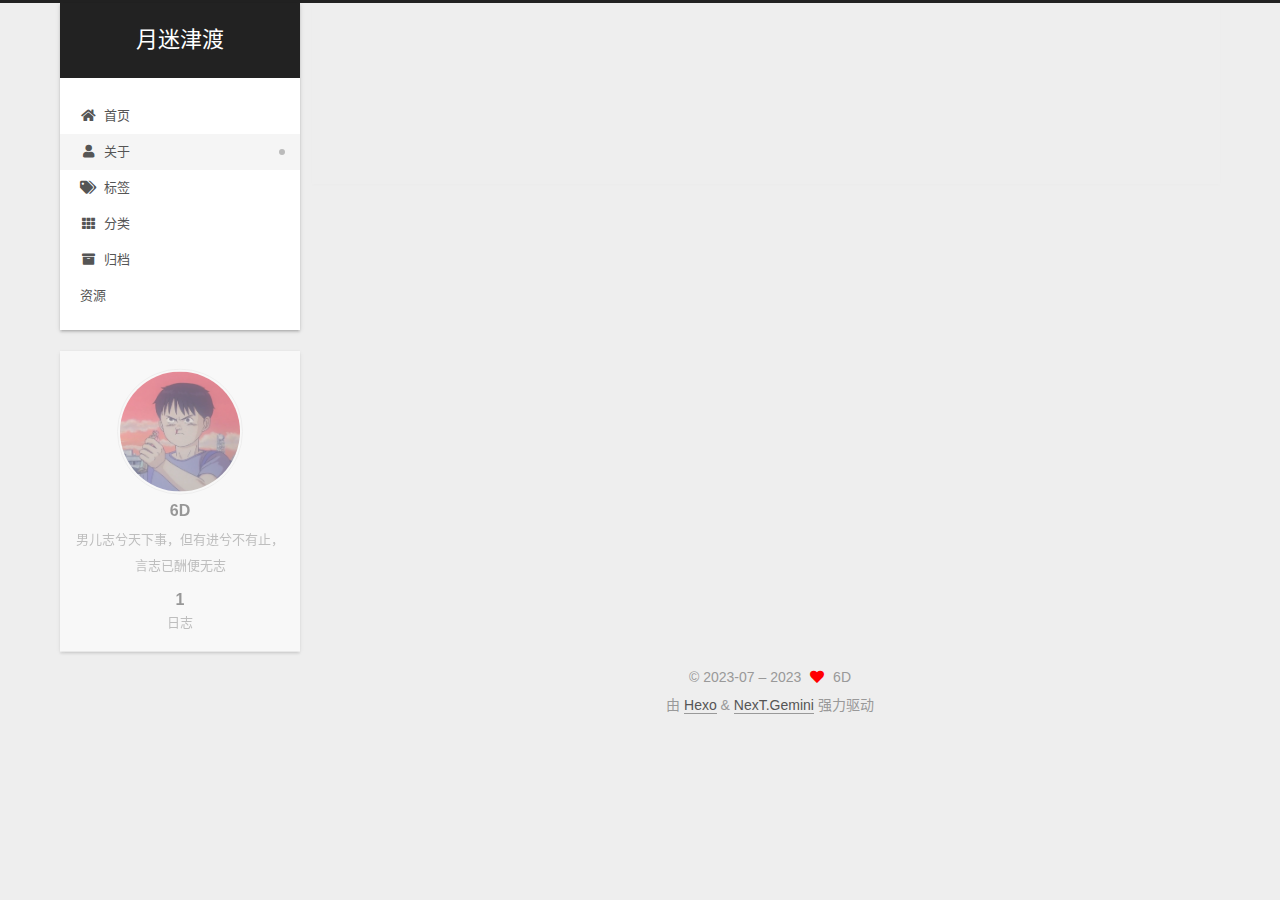
==== commit 22b4a3be: "Site updated: 2023-07-07 14:11:19" ====
--- a/about/index.html
+++ b/about/index.html
@@ -6,8 +6,8 @@
 <meta name="theme-color" content="#222">
 <meta name="generator" content="Hexo 6.3.0">
   <link rel="apple-touch-icon" sizes="180x180" href="/images/apple-touch-icon-next.png">
-  <link rel="icon" type="image/png" sizes="32x32" href="/images/favicon-32x32-next.png">
-  <link rel="icon" type="image/png" sizes="16x16" href="/images/favicon-16x16-next.png">
+  <link rel="icon" type="image/png" sizes="32x32" href="/images/favicon-small.png">
+  <link rel="icon" type="image/png" sizes="16x16" href="/images/favicon-small.png">
   <link rel="mask-icon" href="/images/logo.svg" color="#222">
 
 <link rel="stylesheet" href="/css/main.css">
@@ -24,7 +24,7 @@
 <meta property="og:type" content="website">
 <meta property="og:title" content="关于">
 <meta property="og:url" content="https://6d-pj.github.io/about/index.html">
-<meta property="og:site_name" content="藏经阁">
+<meta property="og:site_name" content="月迷津渡">
 <meta property="og:description" content="男儿志兮天下事，但有进兮不有止，言志已酬便无志">
 <meta property="og:locale" content="zh_CN">
 <meta property="article:published_time" content="2023-07-07T03:17:00.000Z">
@@ -45,7 +45,7 @@
   };
 </script>
 
-  <title>关于 | 藏经阁
+  <title>关于 | 月迷津渡
 </title>
   
 
@@ -97,7 +97,7 @@
 
     <a href="/" class="brand" rel="start">
       <span class="logo-line-before"><i></i></span>
-      <h1 class="site-title">藏经阁</h1>
+      <h1 class="site-title">月迷津渡</h1>
       <span class="logo-line-after"><i></i></span>
     </a>
   </div>
--- a/css/main.css
+++ b/css/main.css
@@ -1169,7 +1169,7 @@
 }
 .links-of-author a::before,
 .links-of-author span.exturl::before {
-  background: #41ff4e;
+  background: #2dff1a;
   border-radius: 50%;
   content: ' ';
   display: inline-block;
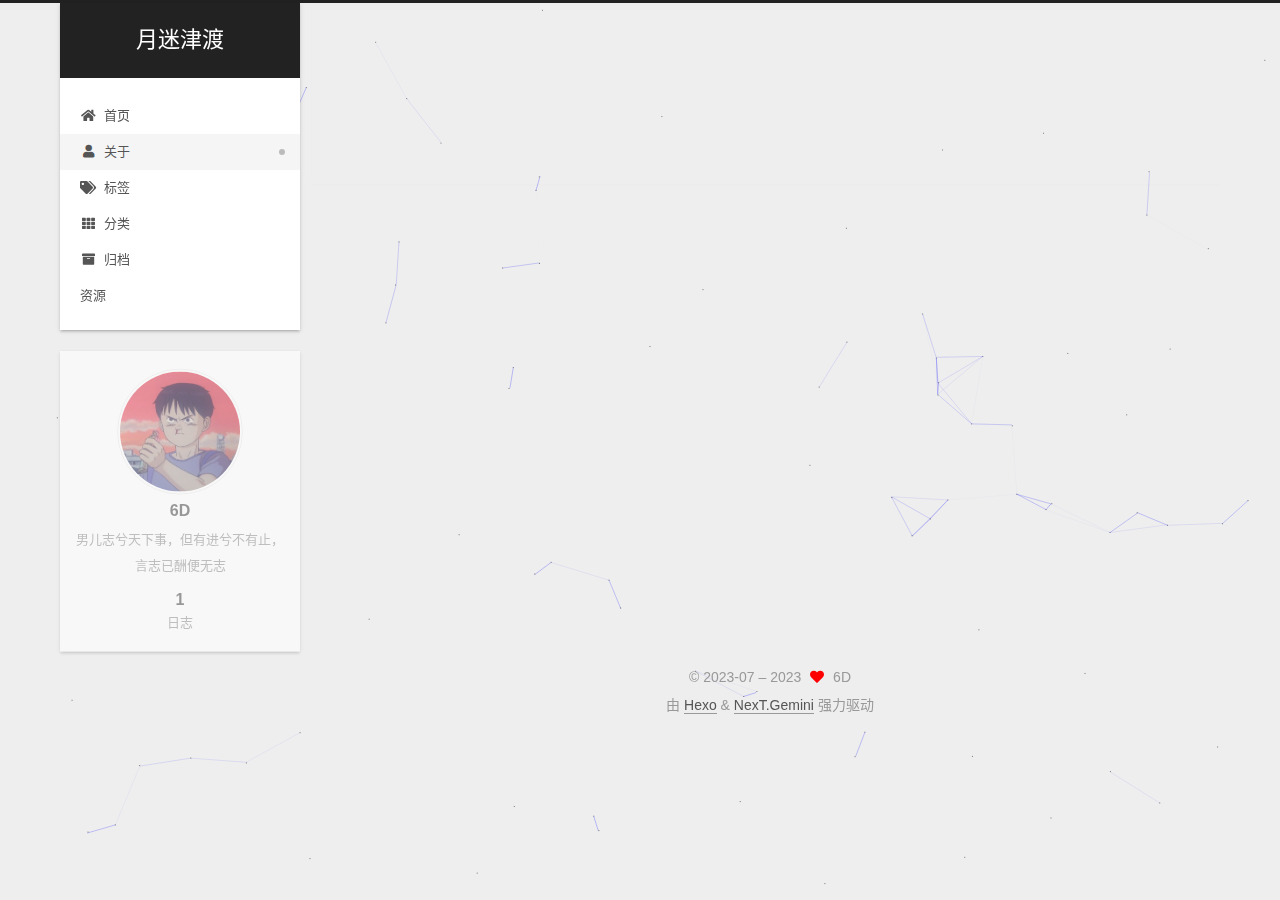
==== commit f8feb132: "Site updated: 2023-07-07 15:01:37" ====
--- a/about/index.html
+++ b/about/index.html
@@ -316,6 +316,8 @@
   </div>
 
   
+  
+  <script color='0,0,255' opacity='0.5' zIndex='-1' count='99' src="/lib/canvas-nest/canvas-nest.min.js"></script>
   <script src="/lib/anime.min.js"></script>
   <script src="/lib/velocity/velocity.min.js"></script>
   <script src="/lib/velocity/velocity.ui.min.js"></script>
--- a/css/main.css
+++ b/css/main.css
@@ -1169,7 +1169,7 @@
 }
 .links-of-author a::before,
 .links-of-author span.exturl::before {
-  background: #2dff1a;
+  background: #24ffc3;
   border-radius: 50%;
   content: ' ';
   display: inline-block;
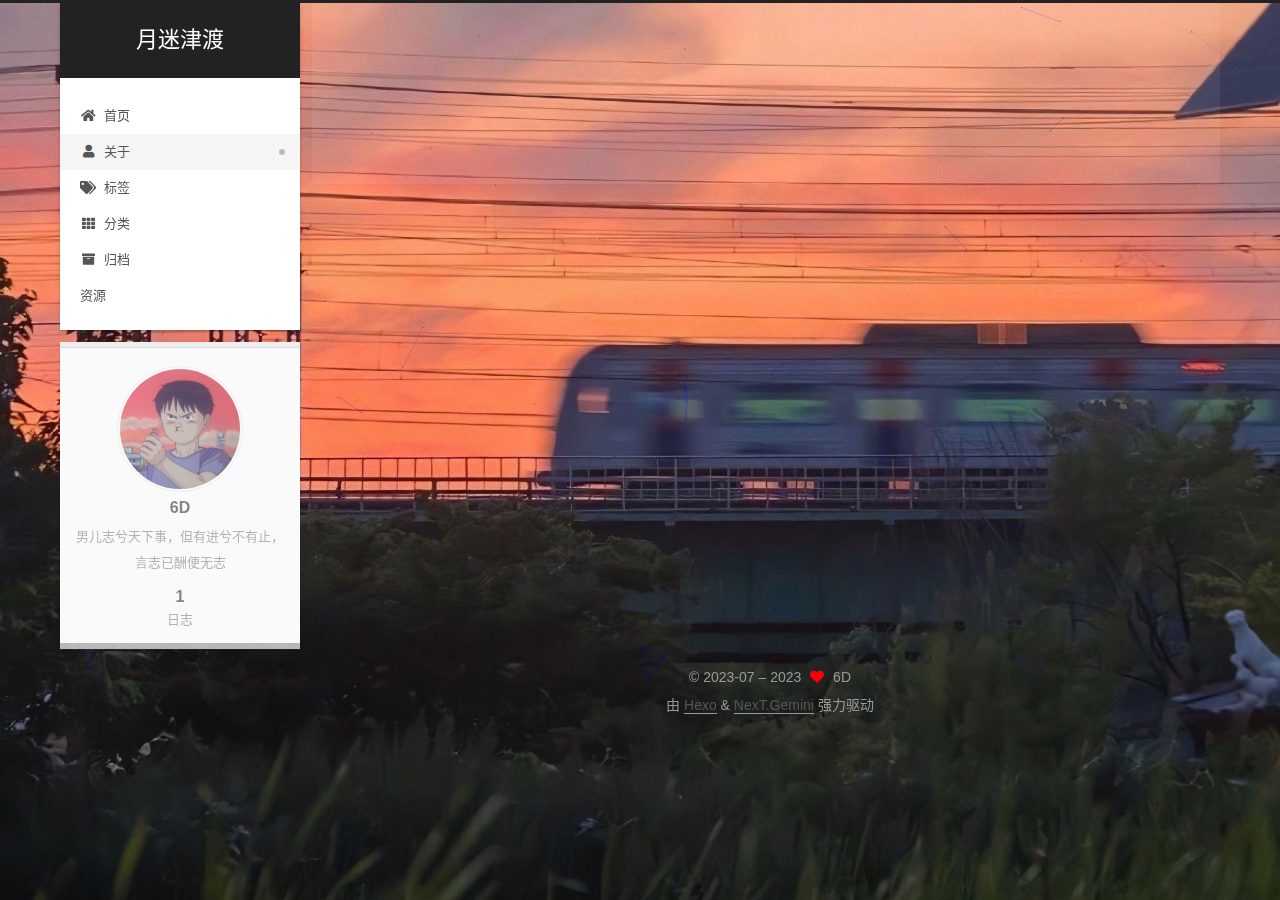
==== commit 2376546b: "Site updated: 2023-07-07 17:43:29" ====
--- a/about/index.html
+++ b/about/index.html
@@ -14,6 +14,8 @@
 
 
 <link rel="stylesheet" href="/lib/font-awesome/css/all.min.css">
+  <link rel="stylesheet" href="/lib/pace/pace-theme-minimal.min.css">
+  <script src="/lib/pace/pace.min.js"></script>
 
 <script id="hexo-configurations">
     var NexT = window.NexT || {};
--- a/css/main.css
+++ b/css/main.css
@@ -1169,7 +1169,7 @@
 }
 .links-of-author a::before,
 .links-of-author span.exturl::before {
-  background: #24ffc3;
+  background: #bbff2f;
   border-radius: 50%;
   content: ' ';
   display: inline-block;
@@ -2564,3 +2564,10 @@
     margin: 8px 0 0;
   }
 }
+body {
+  background: url("/images/background.jpg");
+  background-size: cover;
+  background-repeat: no-repeat;
+  background-attachment: fixed;
+  background-position: 50% 50%;
+}
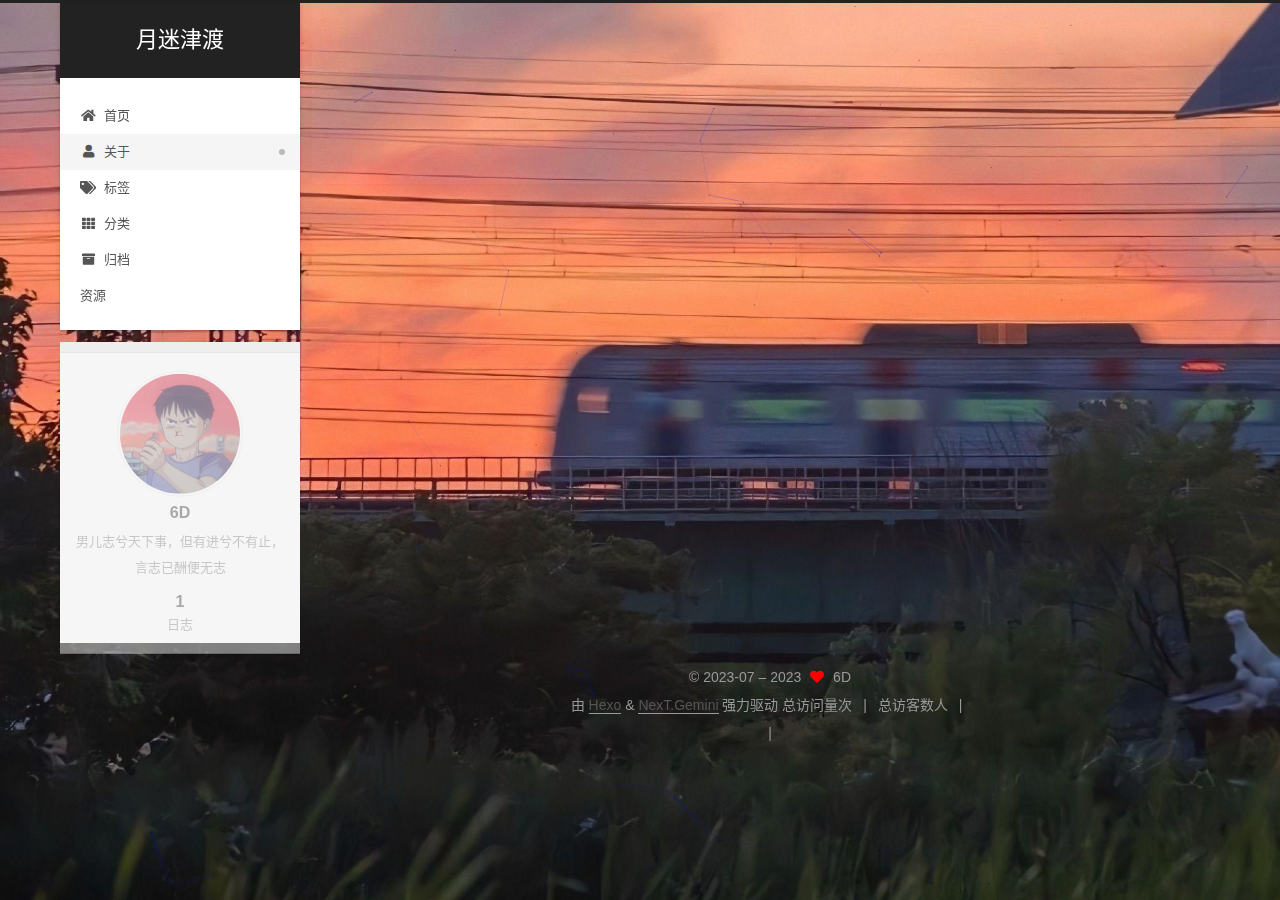
==== commit 63a0f528: "Site updated: 2023-07-07 21:07:13" ====
--- a/about/index.html
+++ b/about/index.html
@@ -304,7 +304,58 @@
   <div class="powered-by">由 <a href="https://hexo.io/" class="theme-link" rel="noopener" target="_blank">Hexo</a> & <a href="https://theme-next.org/" class="theme-link" rel="noopener" target="_blank">NexT.Gemini</a> 强力驱动
   </div>
 
+
+
+    <script async src="//dn-lbstatics.qbox.me/busuanzi/2.3/busuanzi.pure.mini.js"></script>
+
+    <span id="busuanzi_container_site_pv">总访问量<span id="busuanzi_value_site_pv"></span>次</span>
+    <span class="post-meta-divider">|</span>
+    <span id="busuanzi_container_site_uv">总访客数<span id="busuanzi_value_site_uv"></span>人</span>
+    <span class="post-meta-divider">|</span>
+<!-- 不蒜子计数初始值纠正 -->
+<script>
+$(document).ready(function() {
+
+    var int = setInterval(fixCount, 50);  // 50ms周期检测函数
+    var countOffset = 20000;  // 初始化首次数据
+
+    function fixCount() {            
+       if (document.getElementById("busuanzi_container_site_pv").style.display != "none")
+        {
+            $("#busuanzi_value_site_pv").html(parseInt($("#busuanzi_value_site_pv").html()) + countOffset); 
+            clearInterval(int);
+        }                  
+        if ($("#busuanzi_container_site_pv").css("display") != "none")
+        {
+            $("#busuanzi_value_site_uv").html(parseInt($("#busuanzi_value_site_uv").html()) + countOffset); // 加上初始数据 
+            clearInterval(int); // 停止检测
+        }  
+    }
+       	
+});
+</script> 
+
         
+<div class="busuanzi-count">
+  <script async src="https://busuanzi.ibruce.info/busuanzi/2.3/busuanzi.pure.mini.js"></script>
+    <span class="post-meta-item" id="busuanzi_container_site_uv" style="display: none;">
+      <span class="post-meta-item-icon">
+        <i class="fa fa-user"></i>
+      </span>
+      <span class="site-uv" title="总访客量">
+        <span id="busuanzi_value_site_uv"></span>
+      </span>
+    </span>
+    <span class="post-meta-divider">|</span>
+    <span class="post-meta-item" id="busuanzi_container_site_pv" style="display: none;">
+      <span class="post-meta-item-icon">
+        <i class="fa fa-eye"></i>
+      </span>
+      <span class="site-pv" title="总访问量">
+        <span id="busuanzi_value_site_pv"></span>
+      </span>
+    </span>
+</div>
 
 
 
--- a/css/main.css
+++ b/css/main.css
@@ -1169,7 +1169,7 @@
 }
 .links-of-author a::before,
 .links-of-author span.exturl::before {
-  background: #bbff2f;
+  background: #7a14ff;
   border-radius: 50%;
   content: ' ';
   display: inline-block;
@@ -1963,6 +1963,21 @@
 #qr p {
   text-align: center;
 }
+.post-copyright {
+  background: var(--card-bg-color);
+  border-left: 3px solid #ff2a2a;
+  list-style: none;
+  margin: 2em 0 0;
+  padding: 0.5em 1em;
+}
+.post-body p a {
+  color: #0593d3;
+  border-bottom: none;
+}
+.post-body p a:hover {
+  color: #0477ab;
+  text-decoration: underline;
+}
 .category-all-page .category-all-title {
   text-align: center;
 }
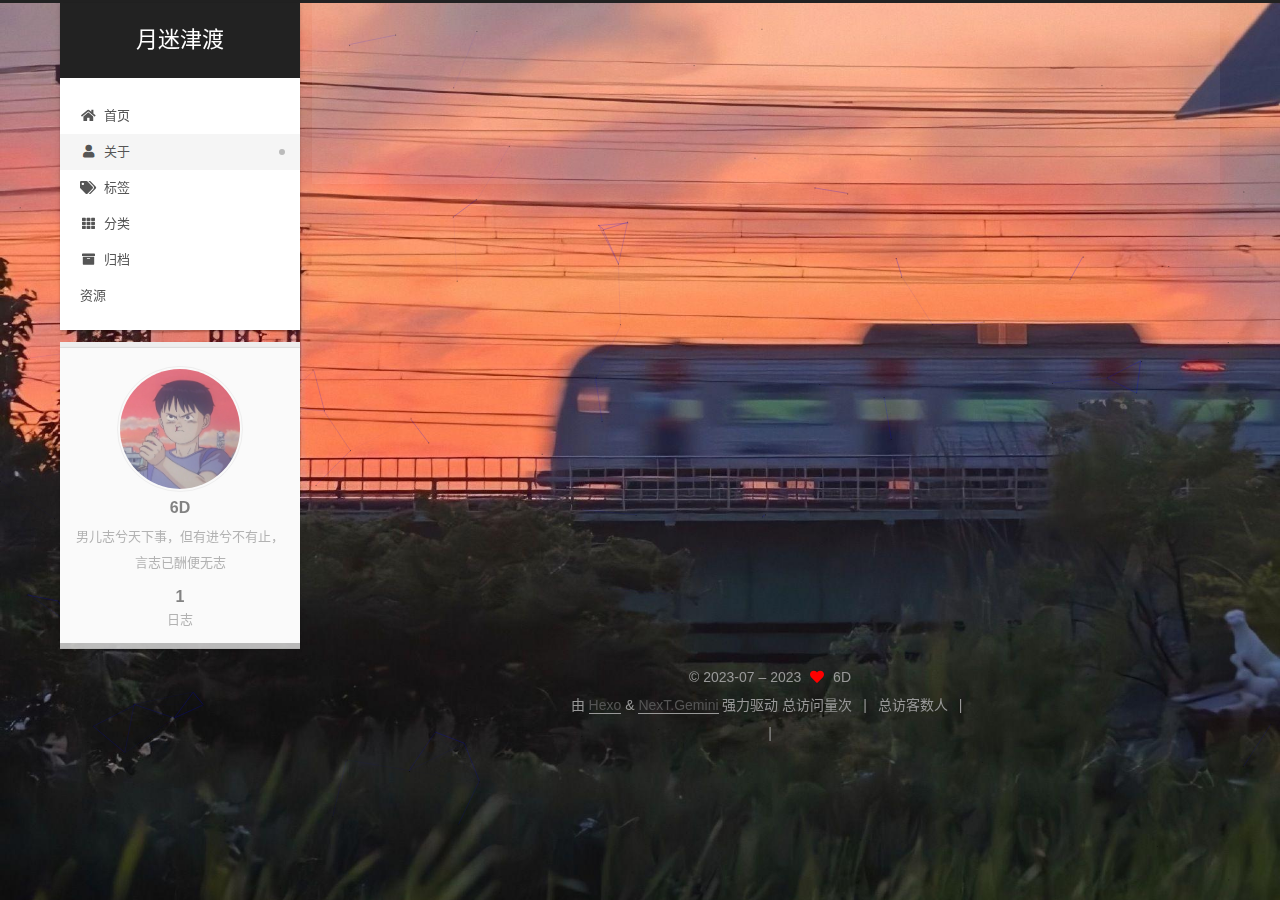
==== commit a4028f43: "Site updated: 2023-07-07 21:23:04" ====
--- a/about/index.html
+++ b/about/index.html
@@ -408,5 +408,6 @@
 
   
 
+
 </body>
 </html>
--- a/css/main.css
+++ b/css/main.css
@@ -1169,7 +1169,7 @@
 }
 .links-of-author a::before,
 .links-of-author span.exturl::before {
-  background: #7a14ff;
+  background: #cf3078;
   border-radius: 50%;
   content: ' ';
   display: inline-block;
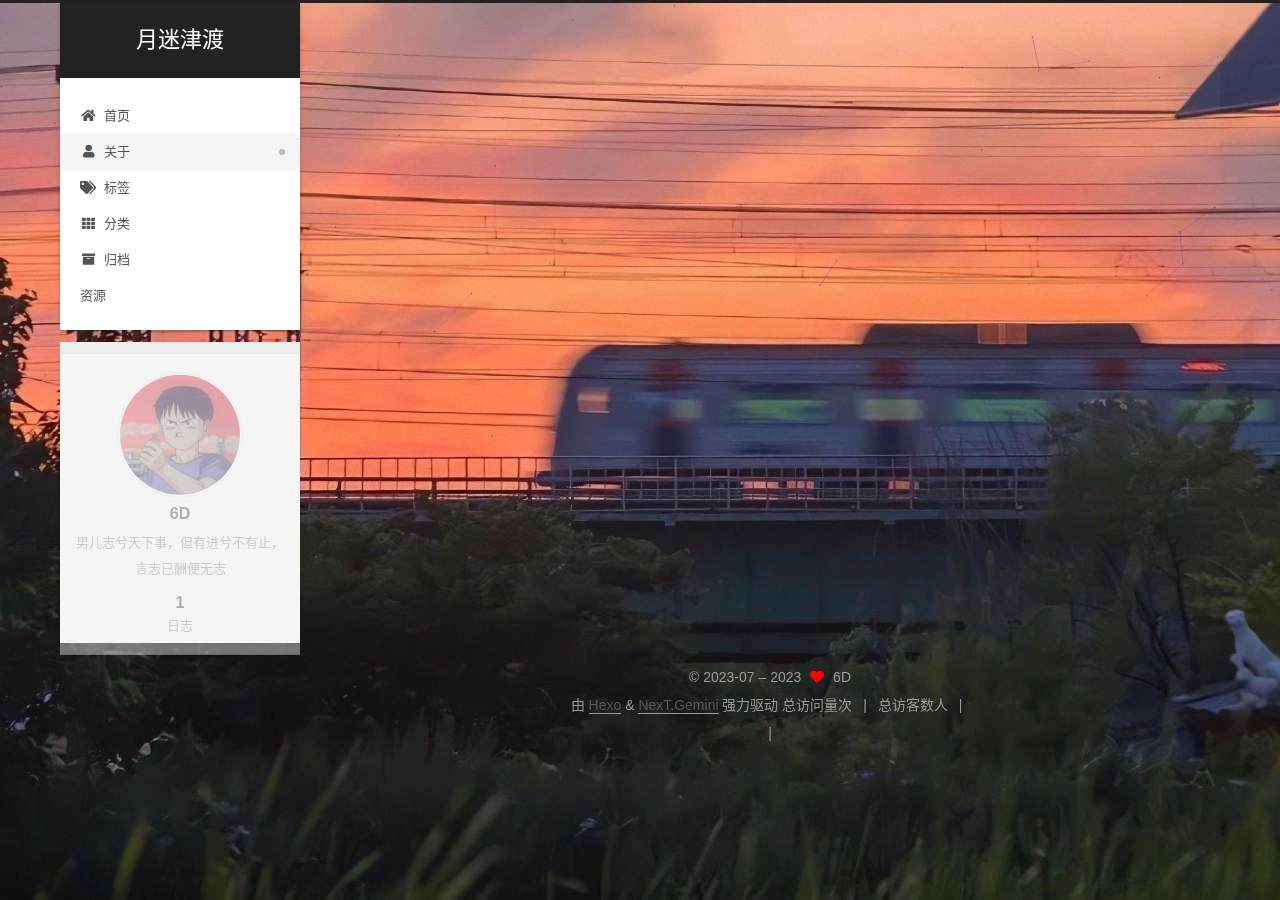
==== commit 091aafe9: "Site updated: 2023-07-07 21:38:31" ====
--- a/about/index.html
+++ b/about/index.html
@@ -408,6 +408,5 @@
 
   
 
-
 </body>
 </html>
--- a/css/main.css
+++ b/css/main.css
@@ -1169,7 +1169,7 @@
 }
 .links-of-author a::before,
 .links-of-author span.exturl::before {
-  background: #cf3078;
+  background: #26a78c;
   border-radius: 50%;
   content: ' ';
   display: inline-block;
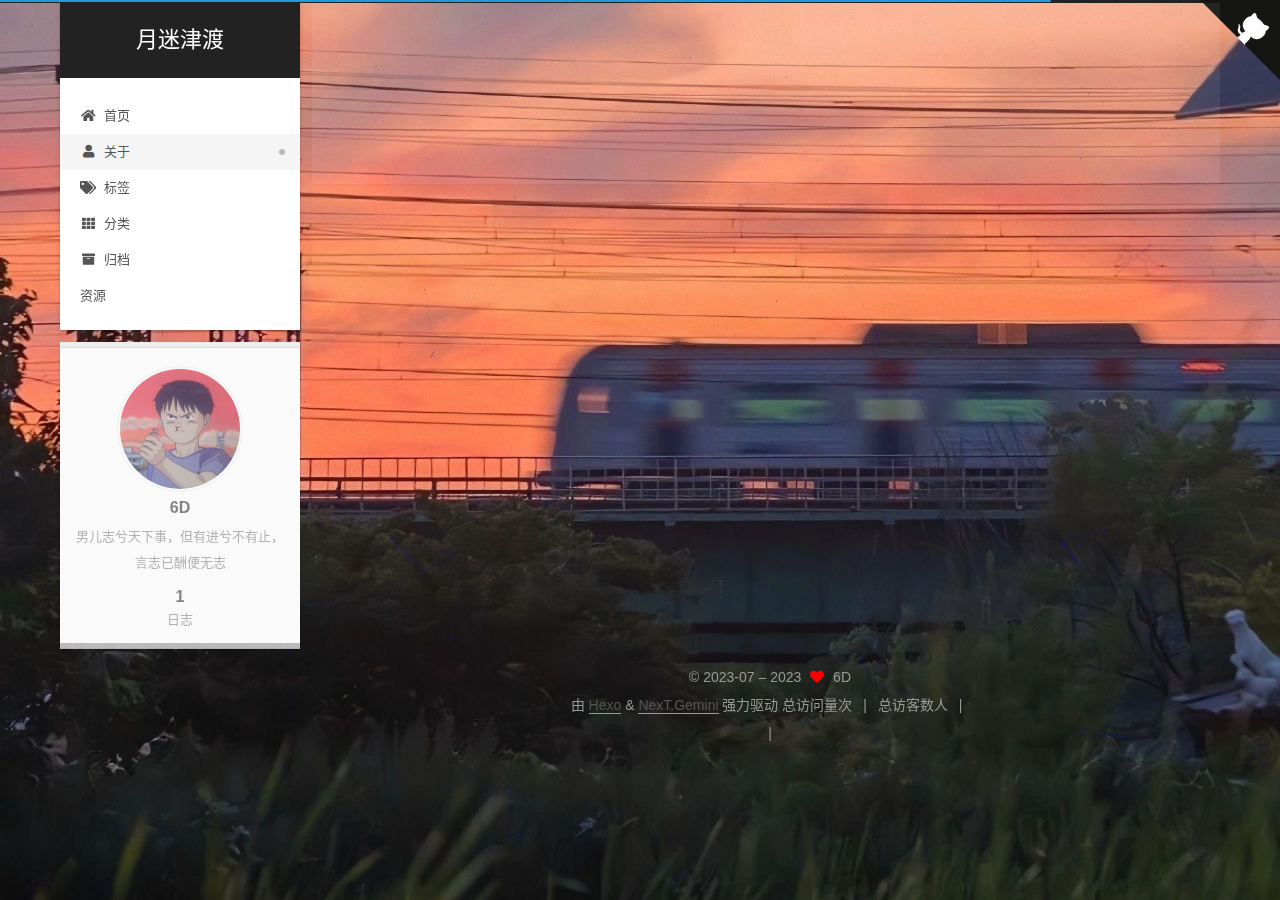
==== commit 44aa0221: "Site updated: 2023-07-08 10:01:39" ====
--- a/about/index.html
+++ b/about/index.html
@@ -84,7 +84,7 @@
 <body itemscope itemtype="http://schema.org/WebPage">
   <div class="container use-motion">
     <div class="headband"></div>
-
+      <a target="_blank" rel="noopener" href="https://github.com/6D-PJ" class="github-corner" aria-label="View source on GitHub"><svg width="80" height="80" viewBox="0 0 250 250" style="fill:#151513; color:#fff; position: absolute; top: 0; border: 0; right: 0;" aria-hidden="true"><path d="M0,0 L115,115 L130,115 L142,142 L250,250 L250,0 Z"></path><path d="M128.3,109.0 C113.8,99.7 119.0,89.6 119.0,89.6 C122.0,82.7 120.5,78.6 120.5,78.6 C119.2,72.0 123.4,76.3 123.4,76.3 C127.3,80.9 125.5,87.3 125.5,87.3 C122.9,97.6 130.6,101.9 134.4,103.2" fill="currentColor" style="transform-origin: 130px 106px;" class="octo-arm"></path><path d="M115.0,115.0 C114.9,115.1 118.7,116.5 119.8,115.4 L133.7,101.6 C136.9,99.2 139.9,98.4 142.2,98.6 C133.8,88.0 127.5,74.4 143.8,58.0 C148.5,53.4 154.0,51.2 159.7,51.0 C160.3,49.4 163.2,43.6 171.4,40.1 C171.4,40.1 176.1,42.5 178.8,56.2 C183.1,58.6 187.2,61.8 190.9,65.4 C194.5,69.0 197.7,73.2 200.1,77.6 C213.8,80.2 216.3,84.9 216.3,84.9 C212.7,93.1 206.9,96.0 205.4,96.6 C205.1,102.4 203.0,107.8 198.3,112.5 C181.9,128.9 168.3,122.5 157.7,114.1 C157.9,116.9 156.7,120.9 152.7,124.9 L141.0,136.5 C139.8,137.7 141.6,141.9 141.8,141.8 Z" fill="currentColor" class="octo-body"></path></svg></a><style>.github-corner:hover .octo-arm{animation:octocat-wave 560ms ease-in-out}@keyframes octocat-wave{0%,100%{transform:rotate(0)}20%,60%{transform:rotate(-25deg)}40%,80%{transform:rotate(10deg)}}@media (max-width:500px){.github-corner:hover .octo-arm{animation:none}.github-corner .octo-arm{animation:octocat-wave 560ms ease-in-out}}</style>
     <header class="header" itemscope itemtype="http://schema.org/WPHeader">
       <div class="header-inner"><div class="site-brand-container">
   <div class="site-nav-toggle">
--- a/css/main.css
+++ b/css/main.css
@@ -1169,7 +1169,7 @@
 }
 .links-of-author a::before,
 .links-of-author span.exturl::before {
-  background: #26a78c;
+  background: #9ca452;
   border-radius: 50%;
   content: ' ';
   display: inline-block;
